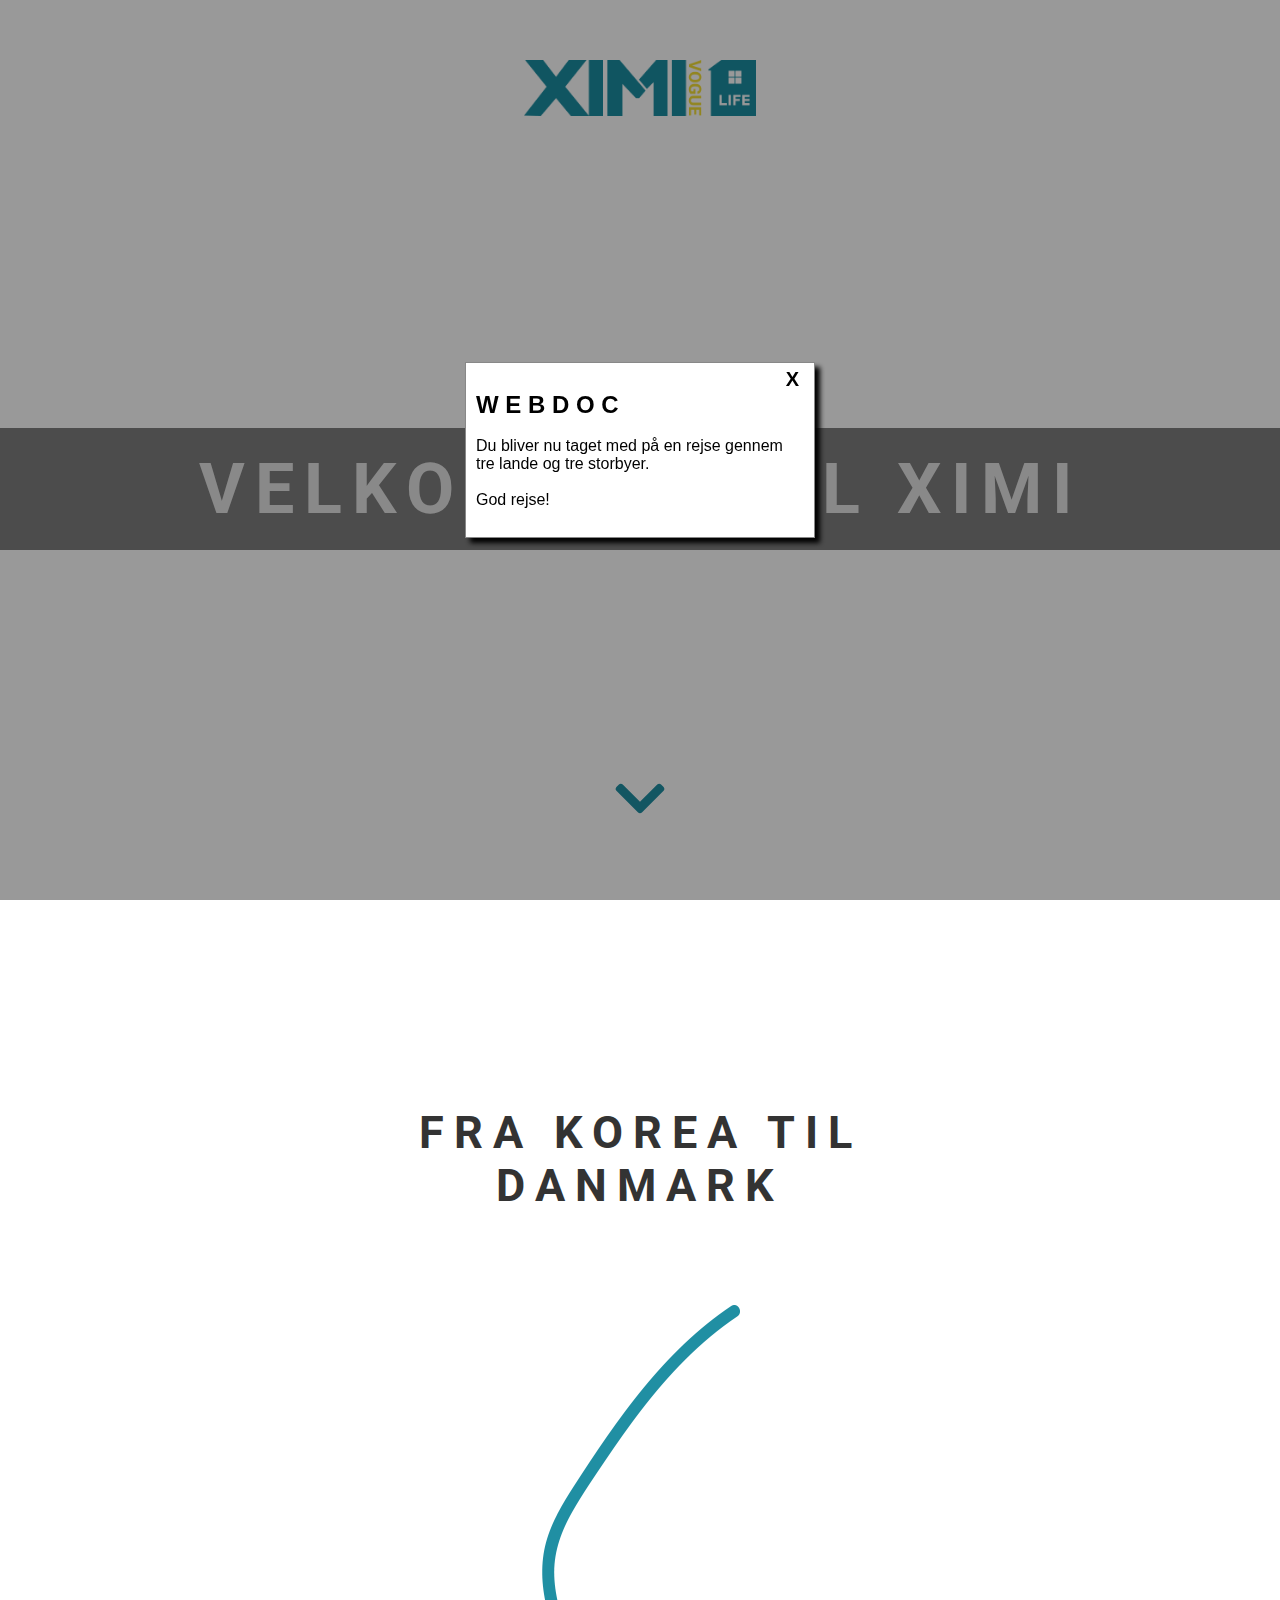
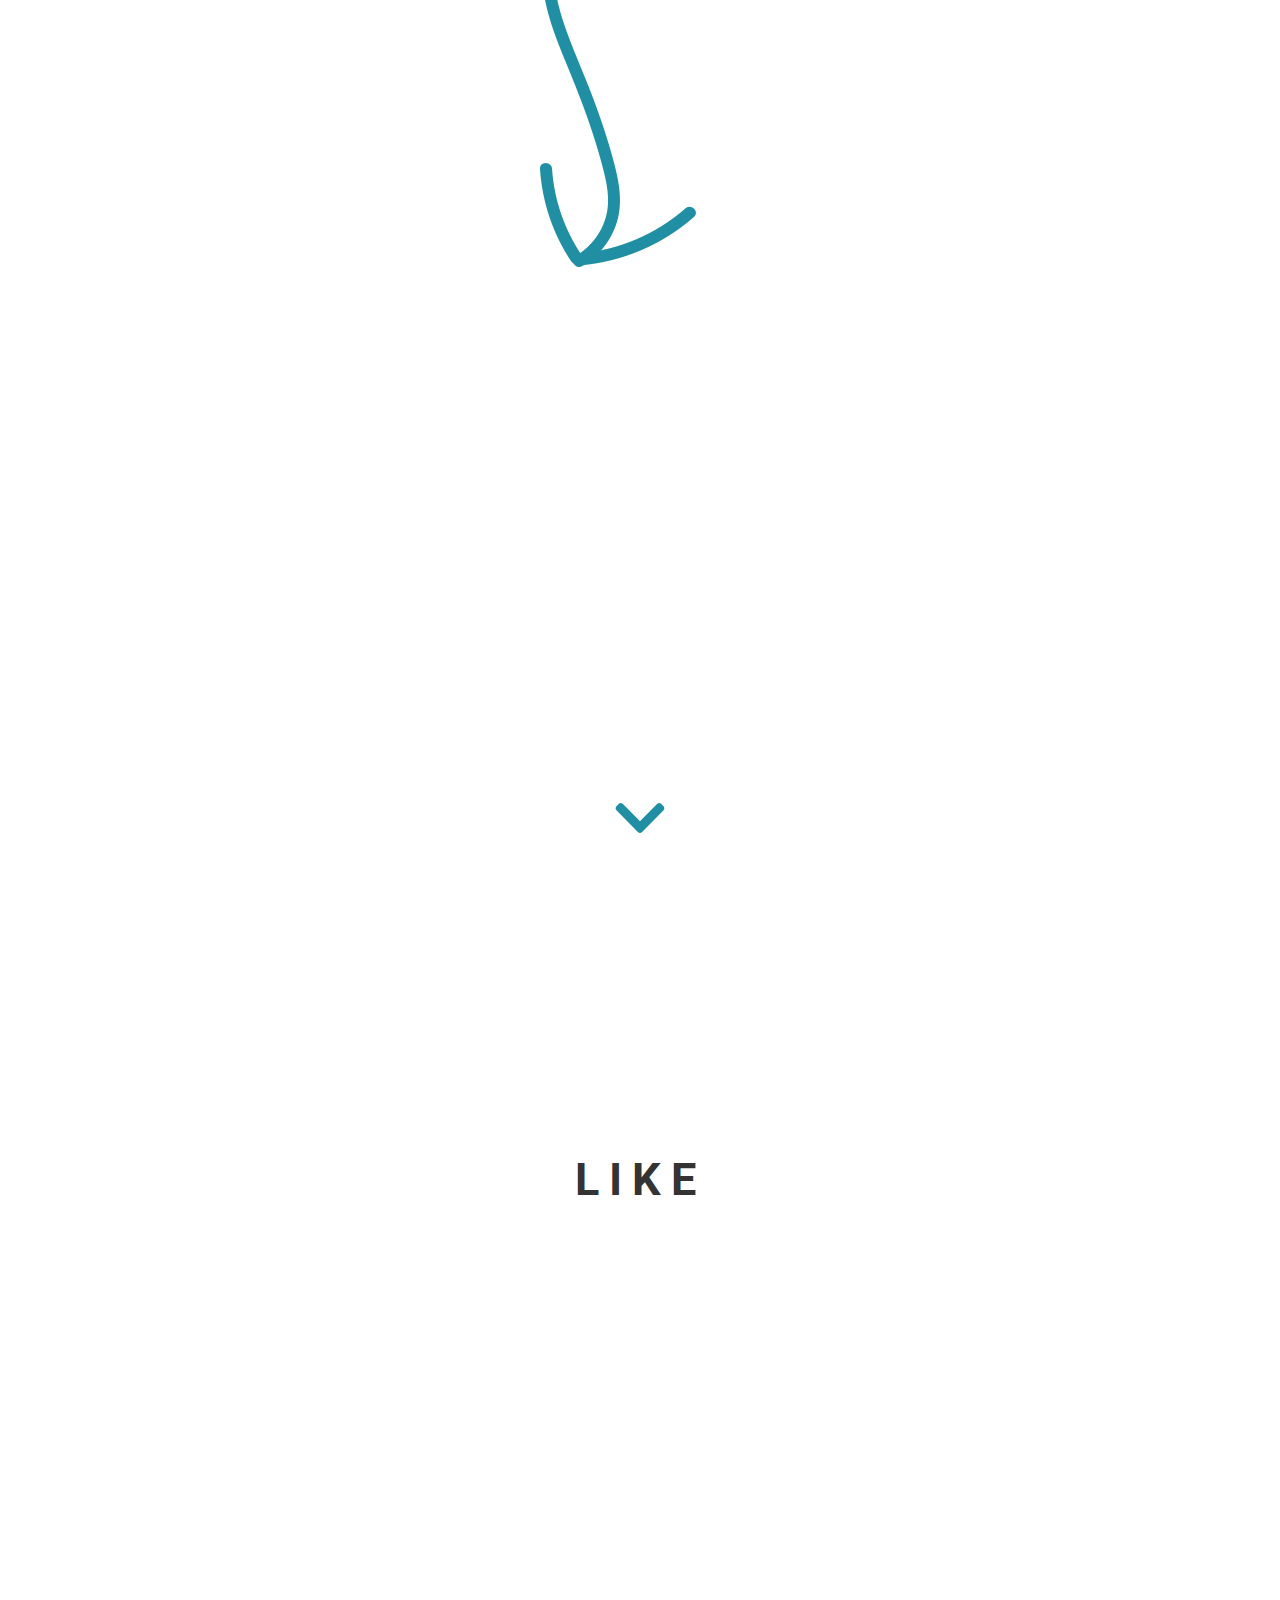
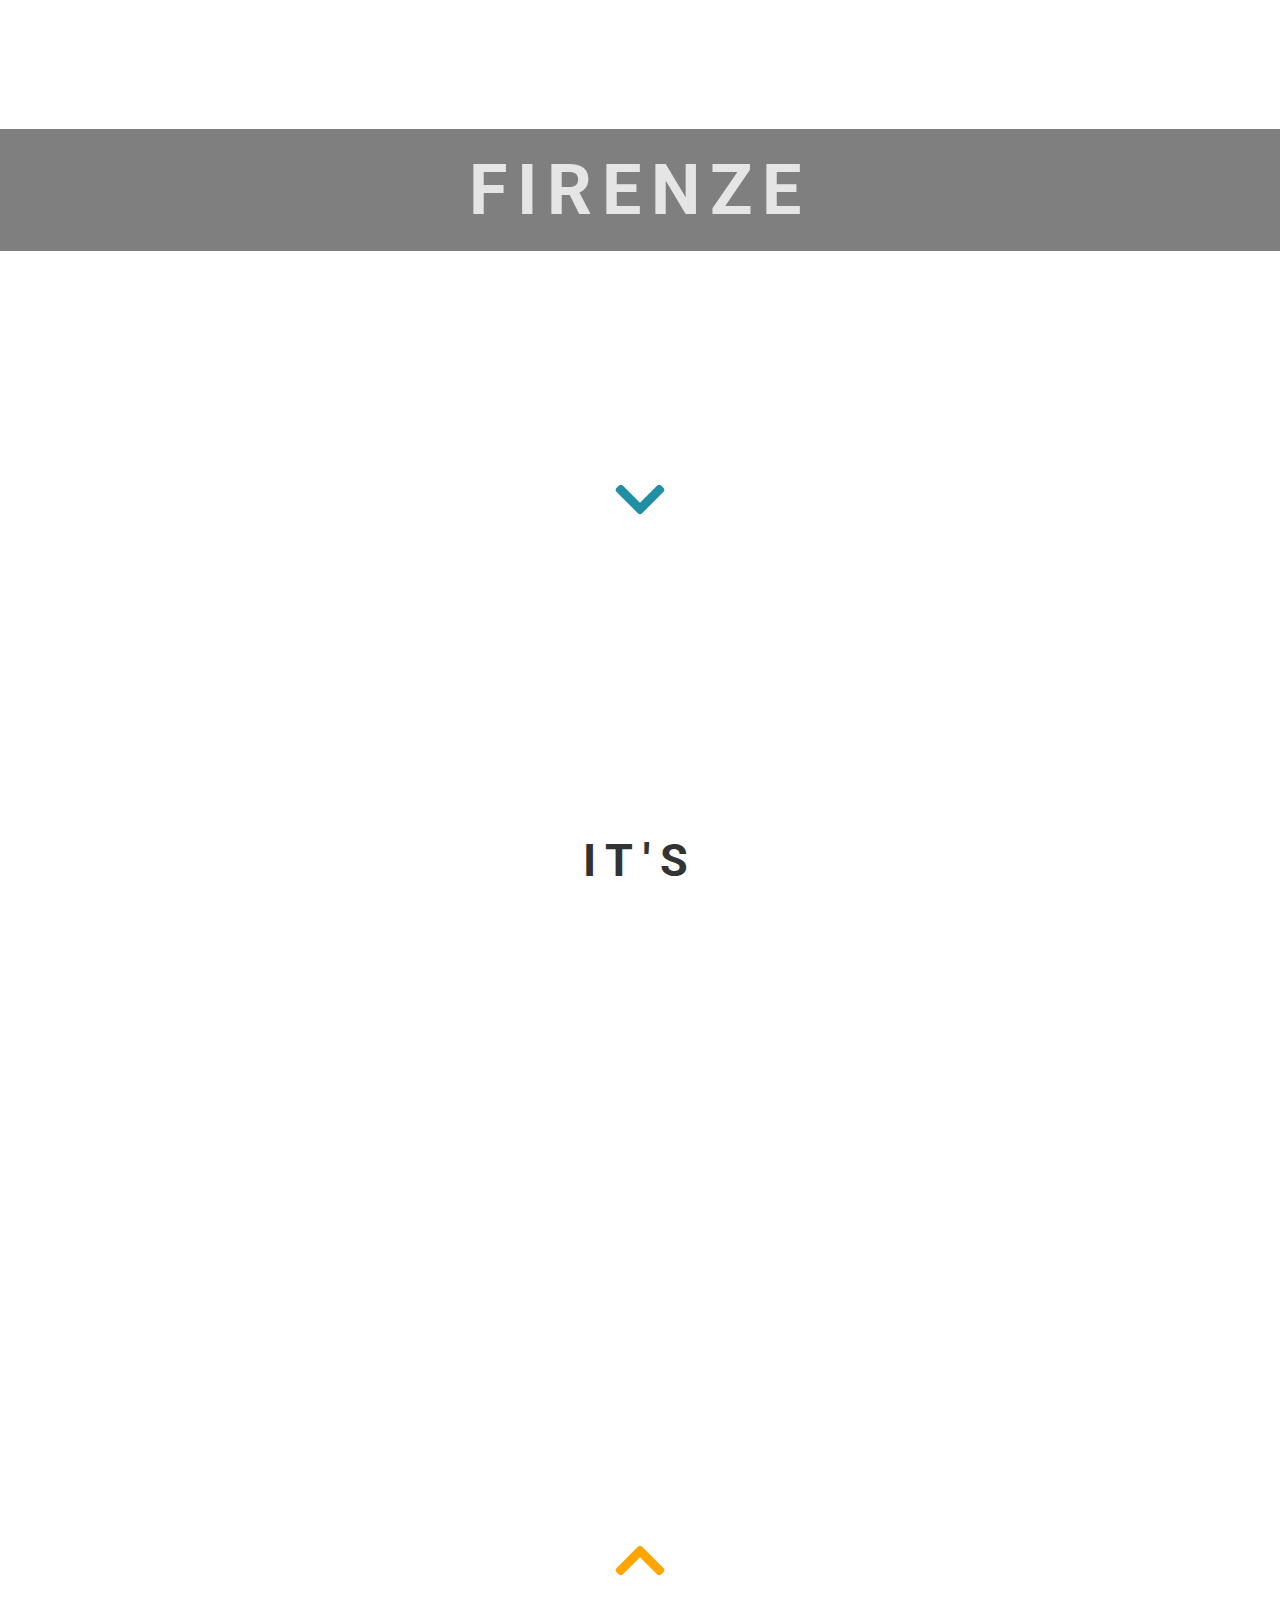
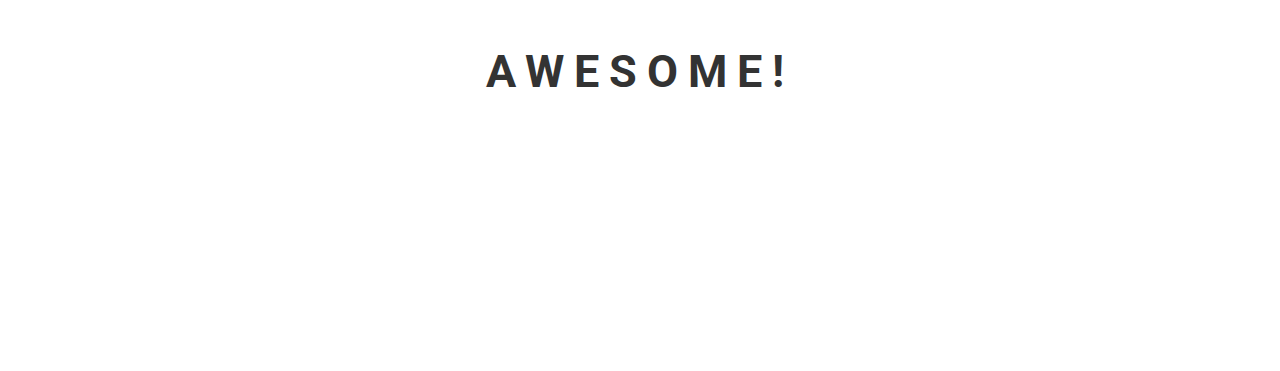
==== index.html @ a66481c5 "version 2" ====
<!DOCTYPE html>
<html lang="da">

<head>
    <meta charset="UTF-8">
    <title>Parallax Travel</title>
    <link href="https://fonts.googleapis.com/css?family=Roboto:300,400" rel="stylesheet">
    <link rel="stylesheet" href="css/style.css">
    <link rel="stylesheet" href="css/dialogbokse.css">
</head>

<body>

    <nav class="navpanel">


    </nav>

    <div class="container" id="top">
        <div class="title">
            <img id="logo" src="/ximilogo.png" alt="">
        </div>


        <div class="pa parallax" id="paris">
            <div class="bg">
                <h2>Velkommen til XIMI</h2>
            </div>
            <nav class="pilpanel slide-bottom">
                <a href="#istanbul"><img src="img/chevron-down-solid.svg" class="navpil" alt="paris"></a>
            </nav>
        </div>



        <div class="between">
            <div class="title middle">
                <h1 id="tekst1">Fra Korea til Danmark</h1>
            </div>
        </div>

        <div>
            <img class="pil1" src="img/pil1.png" alt="">

        </div>

        <div class="ist parallax" id="istanbul">

            <nav class="pilpanel slide-bottom">
                <a href="#firenze"><img src="img/chevron-down-solid.svg" class="navpil" alt="istanbul"></a>
            </nav>
        </div>

        <div class="between">
            <div class="title middle">
                <h1 id="tekst2">Like</h1>
            </div>
        </div>

        <div class="fir parallax" id="firenze">
            <div class="bg">
                <h2>Firenze</h2>
            </div>
            <nav class="pilpanel slide-bottom">
                <a href="#video"><img src="img/chevron-down-solid.svg" class="navpil" alt="firence"></a>
            </nav>
        </div>

        <div class="between">
            <div class="title middle">
                <h1 id="tekst3">it's</h1>
            </div>
        </div>

        <video src="film.mp4" id="video" class="video"></video>
        <nav class="pilpanel slide-bottom">
            <a href="#top"><img src="img/chevron-up-solid.svg" class="navpil" alt="video"></a>
        </nav>

        <div class="between">
            <div class="title middle">
                <h1 id="tekst4">awesome!</h1>
            </div>
        </div>
    </div>
    <script src="js/dialogbokse.js"></script>
    <script src="js/mitjs.js"></script>
</body></html>
---- css/style.css ----
* {
    margin: 0;
    padding: 0;
    box-sizing: border-box;
}

html {
    font-size: 10px;
    font-weight: 100;
    font-family: 'Roboto', sans-serif;
    scroll-behavior: smooth;
    overflow-x: hidden;
}

.container {
    width: 100%;
    margin: 0 auto;
    color: #333;
    text-align: center;
    letter-spacing: 1em;
    text-transform: uppercase;
}

.container .title {
    padding: 6em;

}

#logo{
    width: 20%;
}

.container h1 {
    font-size: 4.5em;
}

.container h2 {
    font-size: 7em;
    color: #fff;
    z-index: 10;
    opacity: 0.8;
}

.container h3 {
    font-size: 1.4em;
    line-height: 0;
    padding: 1em 0;
}


.between {
    height: 60em;
    position: relative;

}

.bg {
    width: 100%;
    background-color: rgba(0, 0, 0, .5);
    padding: 2em 0;

}

.middle {
    position: absolute;
    top: 50%;
    left: 50%;
    transform: translate(-50%, -50%);

}

.container .pa {
    background-image: url("../img/kurv.jpg");
}

.pil1{
    margin-bottom: 50px;
    margin-top: -12%;
}

.container .ist {
    background-image: url("../img/kort.png");
}

.container .fir {
    background-image: url("../img/firenze.jpg");
}

.container .parallax {
    width: 100%;
    padding: 25em 0;
    position: relative;
    background-repeat: no-repeat;
    background-size: cover;
    background-position: top center;
    background-attachment: fixed;
    overflow: hidden;
}

.video {
    width: 100%;
}




.navelem {
    display: flex;
    height: 100%;
    flex-direction: column;
    justify-content: center;
    width: 5em;
    margin-left: 5px;
}

.navlink {
    text-decoration: none;
    color: lightgrey;
}

.navheadline {
    margin-top: 1em;
}

.navpil {
    width: 5em;
}

.pilpanel {
    position: relative;
    top: 220px;
    z-index: 1;
}

.slide-bottom {
    -webkit-animation: slide-bottom 0.5s cubic-bezier(0.250, 0.460, 0.450, 0.940) infinite both;
    animation: slide-bottom 0.5s cubic-bezier(0.250, 0.460, 0.450, 0.940) infinite both;
}

.roll-in-right {
    -webkit-animation: roll-in-right 0.6s ease-out both;
    animation: roll-in-right 0.6s ease-out both;
}

/* ----------------------------------------------
 * Generated by Animista on 2020-2-6 22:7:3
 * Licensed under FreeBSD License.
 * See http://animista.net/license for more info.
 * w: http://animista.net, t: @cssanimista
 * ---------------------------------------------- */

/**
 * ----------------------------------------
 * animation roll-in-right
 * ----------------------------------------
 */
@-webkit-keyframes roll-in-right {
    0% {
        -webkit-transform: translateX(800px) rotate(540deg);
        transform: translateX(800px) rotate(540deg);
        opacity: 0;
    }

    100% {
        -webkit-transform: translateX(0) rotate(0deg);
        transform: translateX(0) rotate(0deg);
        opacity: 1;
    }
}

@keyframes roll-in-right {
    0% {
        -webkit-transform: translateX(800px) rotate(540deg);
        transform: translateX(800px) rotate(540deg);
        opacity: 0;
    }

    100% {
        -webkit-transform: translateX(0) rotate(0deg);
        transform: translateX(0) rotate(0deg);
        opacity: 1;
    }
}


/* ----------------------------------------------
 * Generated by Animista on 2020-2-6 19:9:25
 * Licensed under FreeBSD License.
 * See http://animista.net/license for more info.
 * w: http://animista.net, t: @cssanimista
 * ---------------------------------------------- */

/**
 * ----------------------------------------
 * animation slide-bottom
 * ----------------------------------------
 */
@-webkit-keyframes slide-bottom {
    0% {
        -webkit-transform: translateY(0);
        transform: translateY(0);
    }

    100% {
        -webkit-transform: translateY(25px);
        transform: translateY(25px);
    }
}

@keyframes slide-bottom {
    0% {
        -webkit-transform: translateY(0);
        transform: translateY(0);
    }

    100% {
        -webkit-transform: translateY(25px);
        transform: translateY(25px);
    }
}
---- css/dialogbokse.css ----
.modal_dialog {
    position: fixed;
    left: 0;
    top: 0;
    width: 100%;
    height: 100%;
    overflow: auto;
    background-color: rgba(0, 0, 0, 0.4);
    z-index: 100;
}

.modal_indhold {
    position: absolute;
    border: 1px solid #888;
    padding: 10px;
    font-family: Arial, sans-serif;
}

.close {
    position: absolute;
    right: 15px;
    top: 5px;
    color: #000;
    font-size: 20px;
    font-weight: bold;
    cursor: pointer;
}

.close:hover {
    color: red;
}

.knappanel {
    position: absolute;
    bottom: 5px;
    right: 5px;
}

.knapper {
    width: 55px;
    height: 25px;
    margin-left: 5px;
}
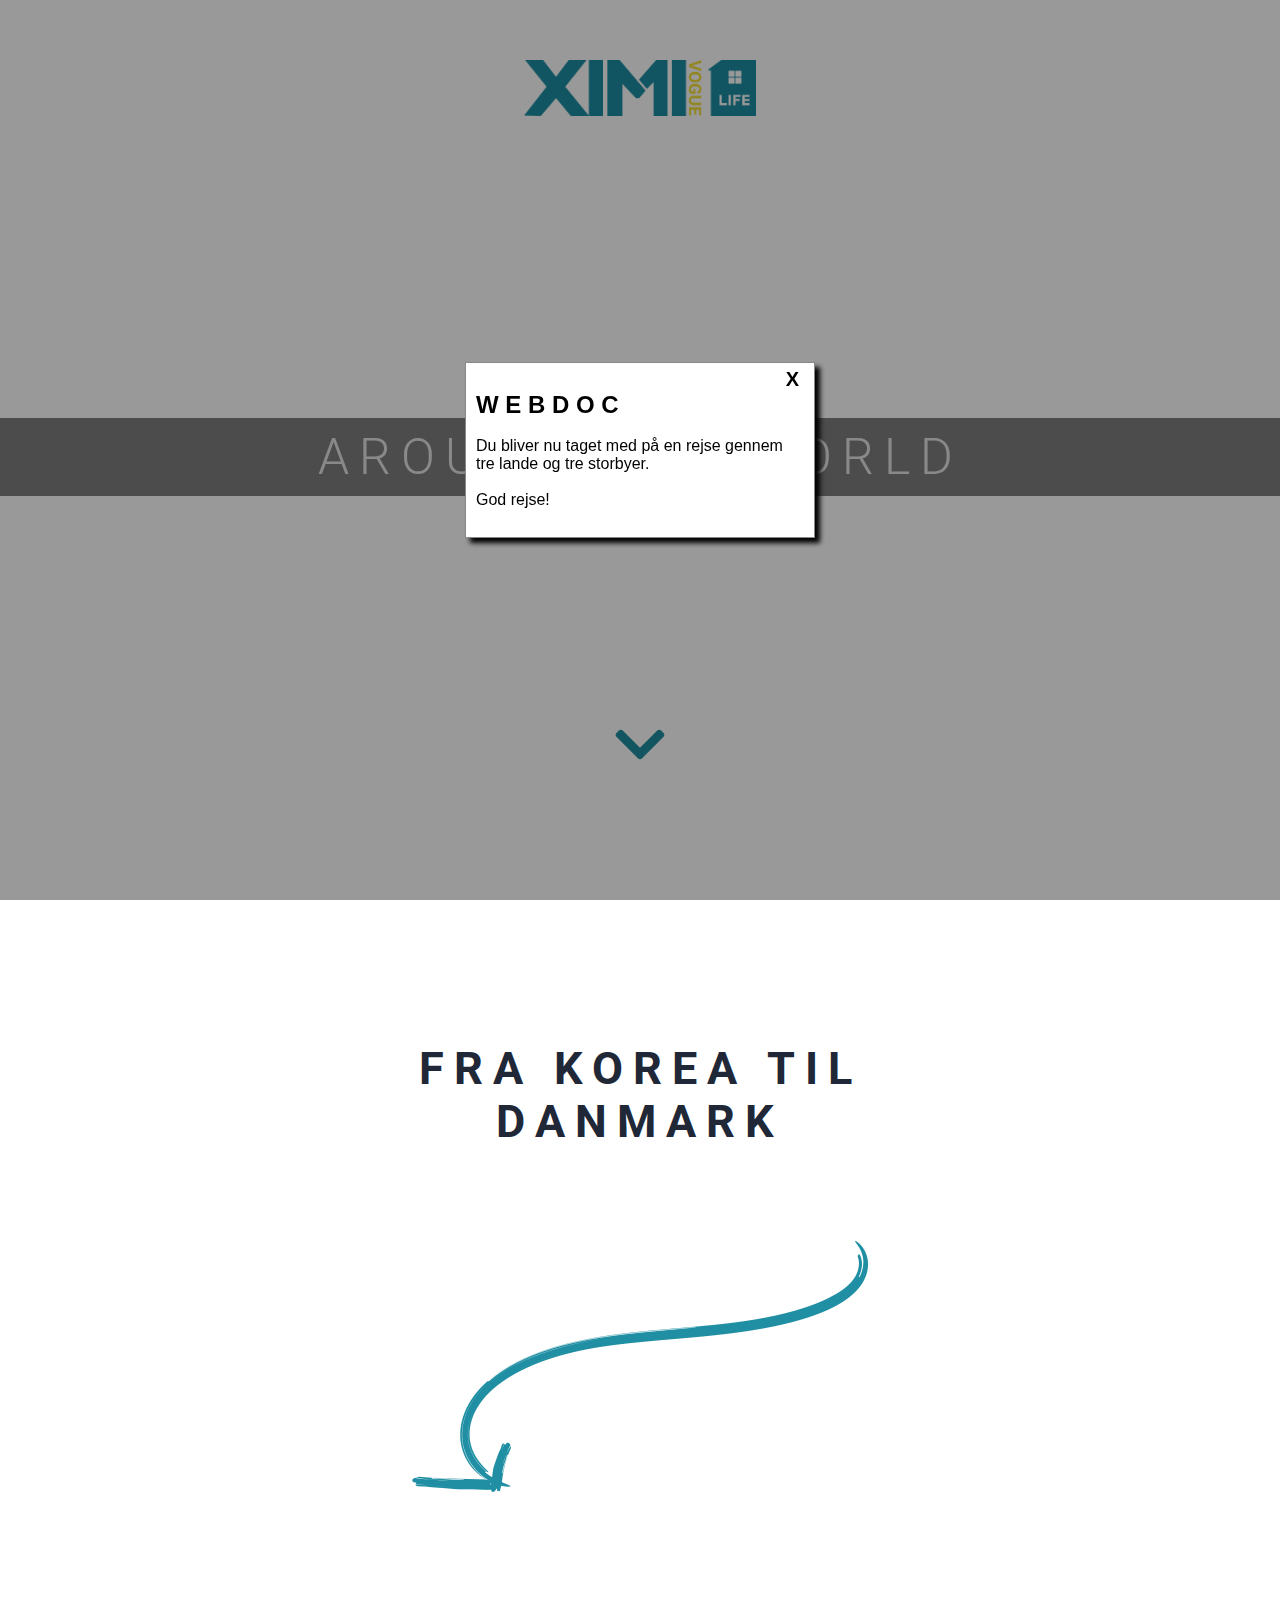
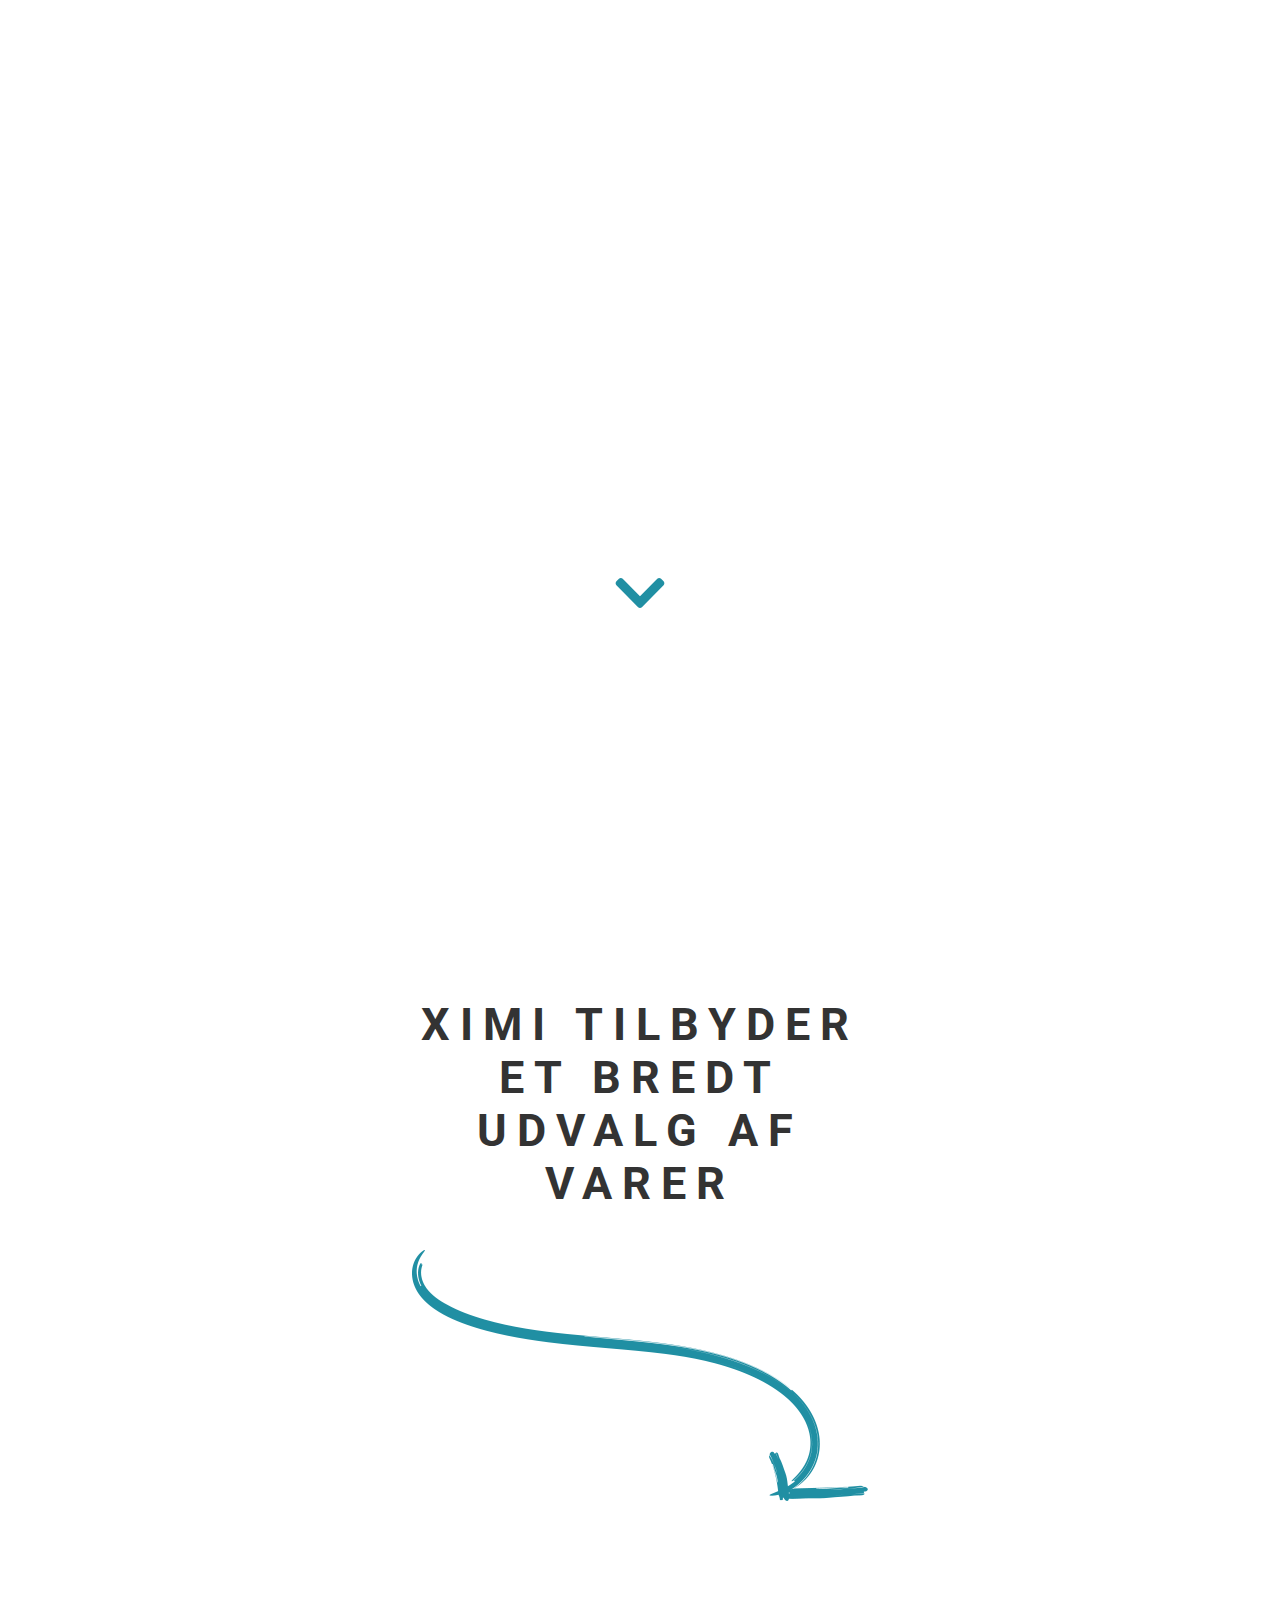
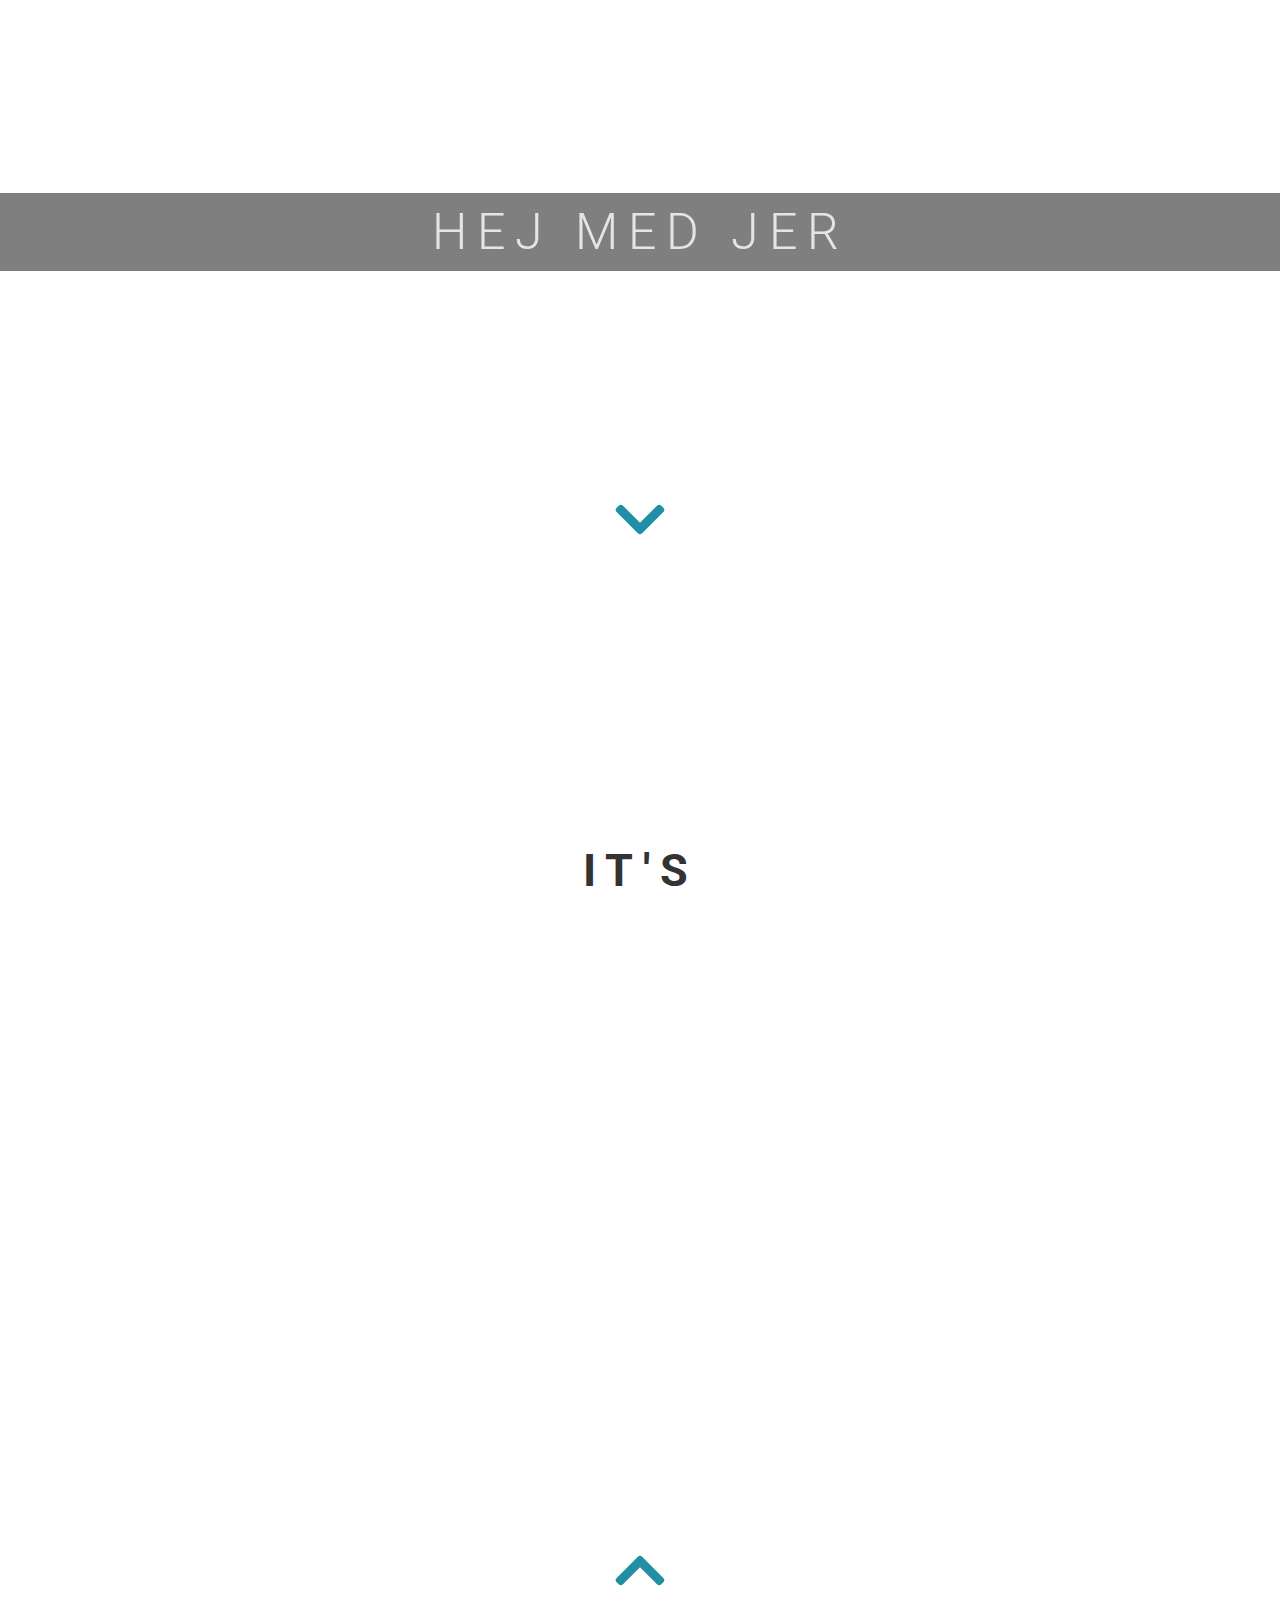
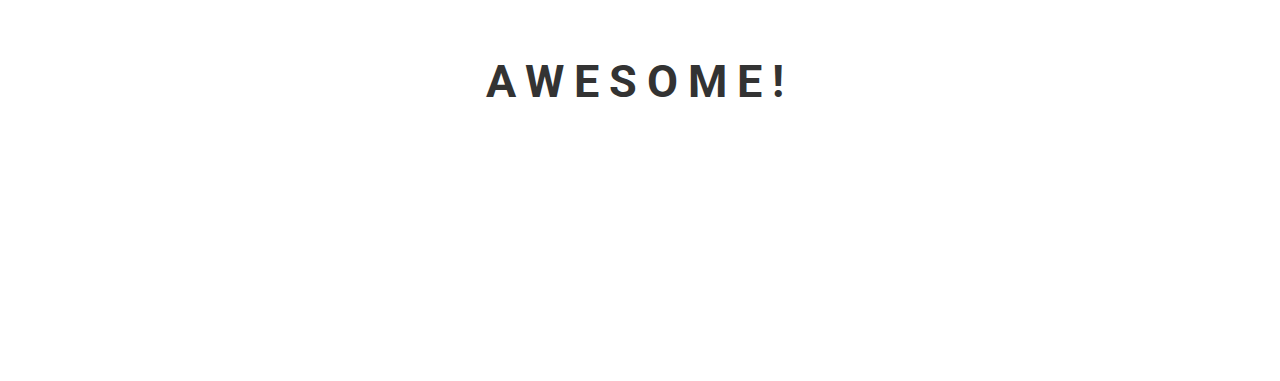
==== commit 5b507d77: "21-02-version1" ====
--- a/index.html
+++ b/index.html
@@ -18,13 +18,15 @@
 
     <div class="container" id="top">
         <div class="title">
-            <img id="logo" src="/ximilogo.png" alt="">
+            <img id="logo" src="/img/ximilogo.png" alt="">
         </div>
+
+
 
 
         <div class="pa parallax" id="paris">
             <div class="bg">
-                <h2>Velkommen til XIMI</h2>
+                <h2>Around the world</h2>
             </div>
             <nav class="pilpanel slide-bottom">
                 <a href="#istanbul"><img src="img/chevron-down-solid.svg" class="navpil" alt="paris"></a>
@@ -44,7 +46,7 @@
 
         </div>
 
-        <div class="ist parallax" id="istanbul">
+        <div class="ist parallax2" id="istanbul">
 
             <nav class="pilpanel slide-bottom">
                 <a href="#firenze"><img src="img/chevron-down-solid.svg" class="navpil" alt="istanbul"></a>
@@ -53,13 +55,18 @@
 
         <div class="between">
             <div class="title middle">
-                <h1 id="tekst2">Like</h1>
+                <h1 id="tekst2">XIMI tilbyder et bredt udvalg af varer</h1>
             </div>
+        </div>
+
+        <div>
+            <img class="pil1" src="img/pil2.png" alt="">
+
         </div>
 
         <div class="fir parallax" id="firenze">
             <div class="bg">
-                <h2>Firenze</h2>
+                <h2>HEJ MED JER</h2>
             </div>
             <nav class="pilpanel slide-bottom">
                 <a href="#video"><img src="img/chevron-down-solid.svg" class="navpil" alt="firence"></a>
--- a/css/style.css
+++ b/css/style.css
@@ -35,10 +35,11 @@
 }
 
 .container h2 {
-    font-size: 7em;
+    font-size: 5em;
     color: #fff;
     z-index: 10;
     opacity: 0.8;
+    font-weight: 300;
 }
 
 .container h3 {
@@ -57,7 +58,7 @@
 .bg {
     width: 100%;
     background-color: rgba(0, 0, 0, .5);
-    padding: 2em 0;
+    padding: 1em 0;
 
 }
 
@@ -69,6 +70,7 @@
 
 }
 
+
 .container .pa {
     background-image: url("../img/kurv.jpg");
 }
@@ -78,8 +80,13 @@
     margin-top: -12%;
 }
 
+#tekst1{
+    color: #202737;
+}
+
 .container .ist {
-    background-image: url("../img/kort.png");
+    background-image: url("../img/kort2.png");
+    padding: left: 5%;
 }
 
 .container .fir {
@@ -88,7 +95,7 @@
 
 .container .parallax {
     width: 100%;
-    padding: 25em 0;
+    padding: 24em 0;
     position: relative;
     background-repeat: no-repeat;
     background-size: cover;
@@ -96,6 +103,19 @@
     background-attachment: fixed;
     overflow: hidden;
 }
+
+
+.container .parallax2 {
+    width: 100%;
+    padding: 40em 0;
+    position: relative;
+    background-repeat: no-repeat;
+    background-size: cover;
+    background-position: top center;
+    background-attachment: fixed;
+    overflow: hidden;
+}
+
 
 .video {
     width: 100%;
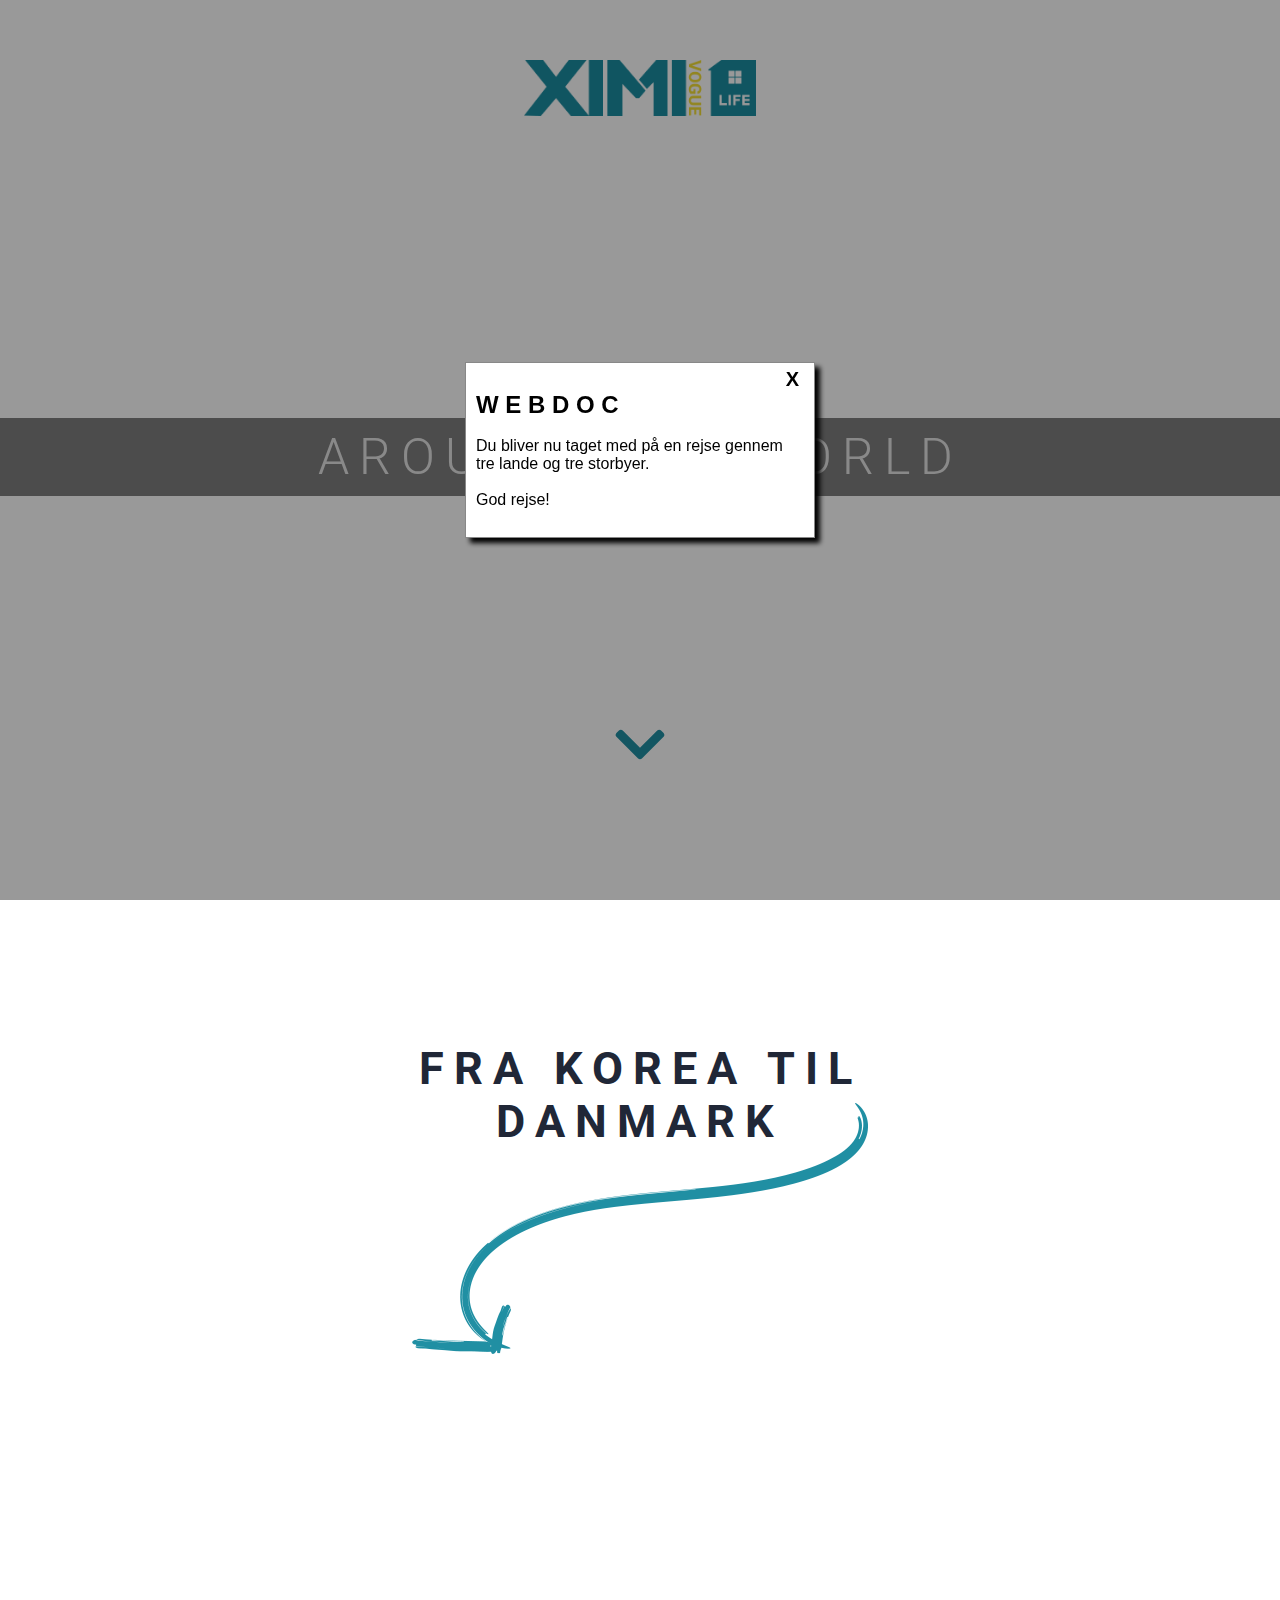
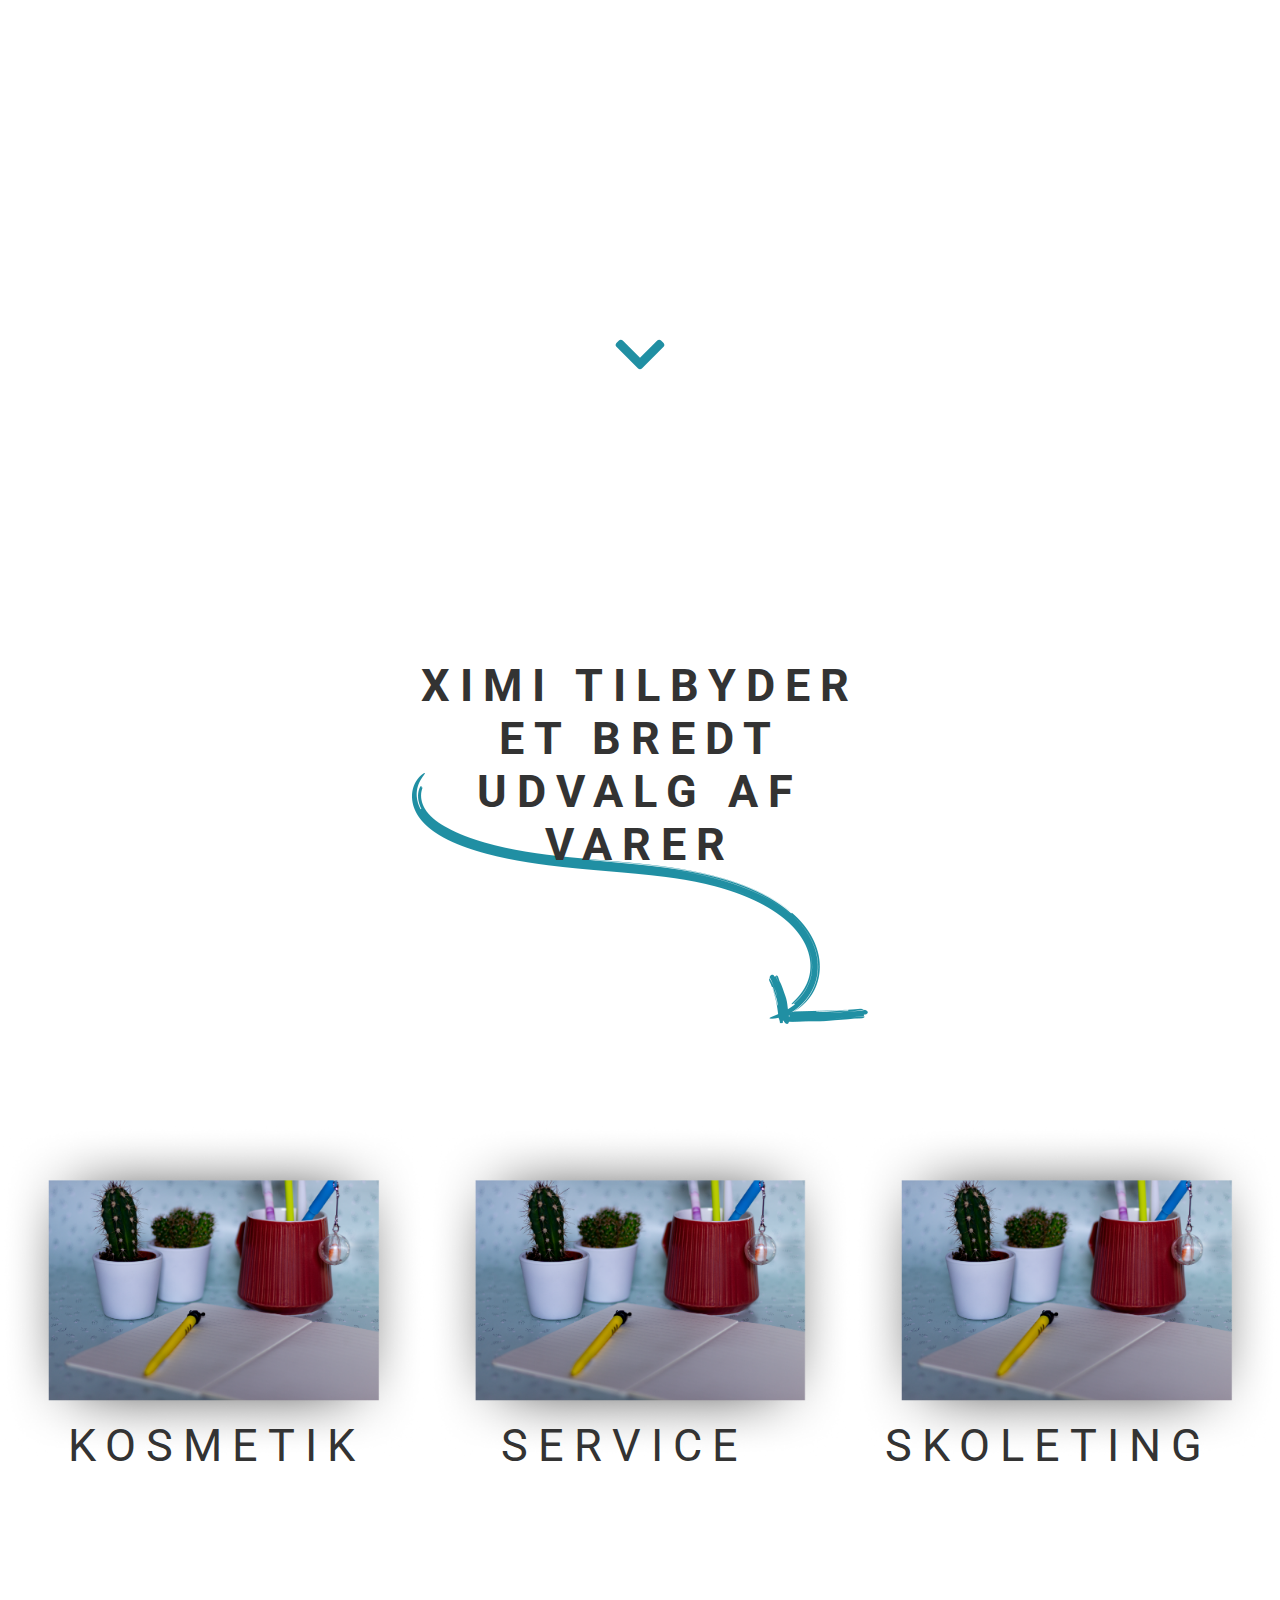
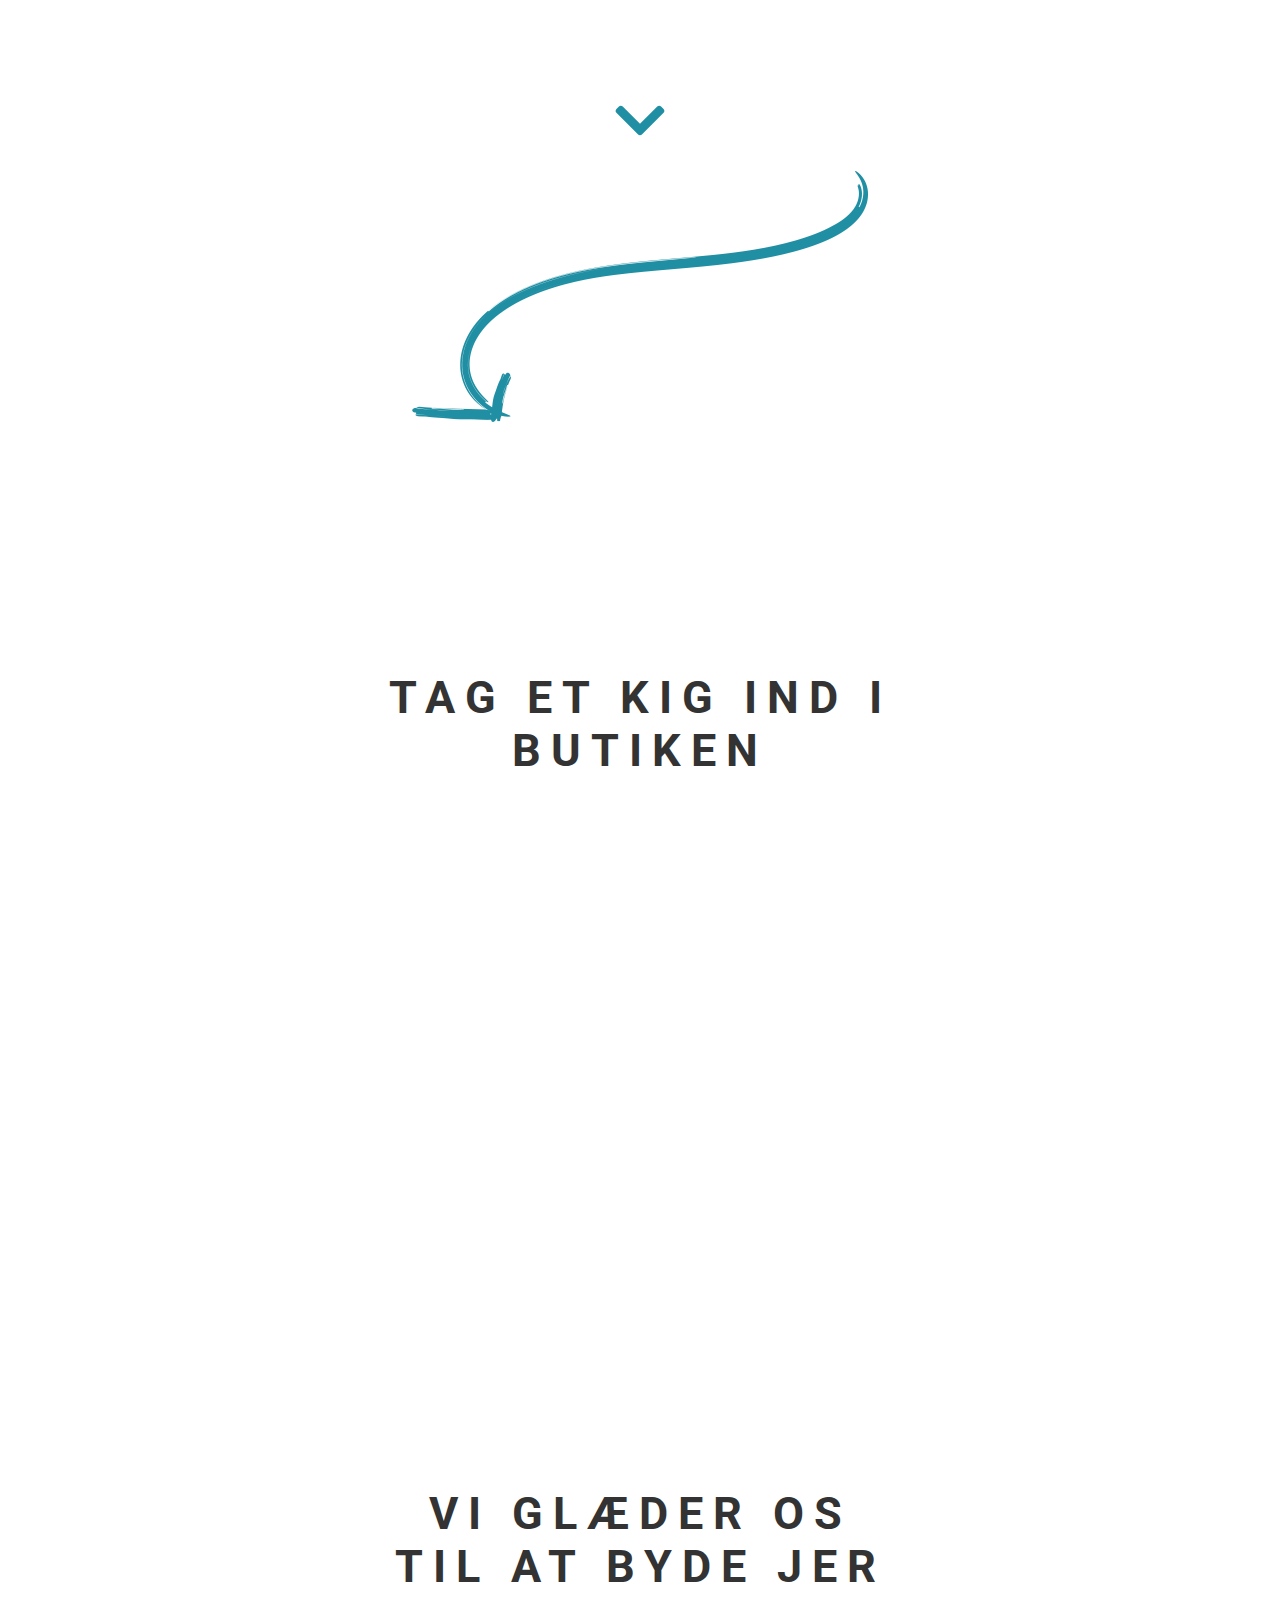
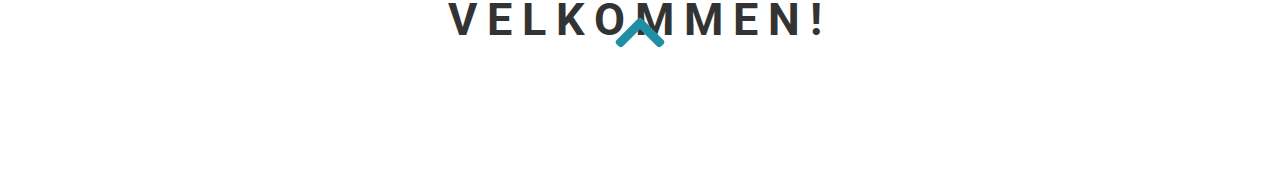
==== commit 9b3466d4: "21-02-version2" ====
--- a/index.html
+++ b/index.html
@@ -65,28 +65,44 @@
         </div>
 
         <div class="fir parallax" id="firenze">
-            <div class="bg">
-                <h2>HEJ MED JER</h2>
+
+            <div class="flexcontainer">
+                <div class="zoom"><img class="billeder" src="img/billede10.png" alt=""></div>
+              <div class="zoom"><img class="billeder" src="img/billede10.png" alt=""></div>
+              <div class="zoom"><img class="billeder" src="img/billede10.png" alt=""></div>
+            </div>
+
+            <div class="flexcontainertekst">
+                <h1 class="overskrift">Kosmetik</h1>
+                <h1 class="overskrift">service</h1>
+                <h1 class="overskrift">skoleting</h1>
+
+
             </div>
             <nav class="pilpanel slide-bottom">
                 <a href="#video"><img src="img/chevron-down-solid.svg" class="navpil" alt="firence"></a>
             </nav>
         </div>
 
+        <div>
+            <img class="pil3" src="img/pil1.png" alt="">
+
+        </div>
+
         <div class="between">
             <div class="title middle">
-                <h1 id="tekst3">it's</h1>
+                <h1 id="tekst3">Tag et kig ind i butiken</h1>
             </div>
         </div>
 
         <video src="film.mp4" id="video" class="video"></video>
         <nav class="pilpanel slide-bottom">
-            <a href="#top"><img src="img/chevron-up-solid.svg" class="navpil" alt="video"></a>
+            <a href="#top"><img src="img/chevron-up-solid.svg" class="navpil2" alt="video"></a>
         </nav>
 
         <div class="between">
             <div class="title middle">
-                <h1 id="tekst4">awesome!</h1>
+                <h1 id="tekst4">Vi glæder os til at byde jer velkommen!</h1>
             </div>
         </div>
     </div>
--- a/css/style.css
+++ b/css/style.css
@@ -77,11 +77,38 @@
 
 .pil1{
     margin-bottom: 50px;
-    margin-top: -12%;
+    margin-top: -100%;
+}
+
+.pil3{
+    margin-top:
 }
 
 #tekst1{
     color: #202737;
+}
+
+.flexcontainer{
+    display: flex;
+    justify-content: center;
+    margin-top: -15%;
+}
+
+.flexcontainertekst{
+    display: flex;
+    justify-content: center;
+
+}
+
+.overskrift{margin: auto;
+font-weight: 400;}
+
+.billeder{
+    width: 100%;
+    margin-bottom: -10%;
+
+
+
 }
 
 .container .ist {
@@ -90,7 +117,7 @@
 }
 
 .container .fir {
-    background-image: url("../img/firenze.jpg");
+    background-image: url("../img");
 }
 
 .container .parallax {
@@ -107,7 +134,8 @@
 
 .container .parallax2 {
     width: 100%;
-    padding: 40em 0;
+    padding: 30em 0;
+    padding: 30em 0;
     position: relative;
     background-repeat: no-repeat;
     background-size: cover;
@@ -122,7 +150,7 @@
 }
 
 
-
+#tekst4{margin-bottom: -50%;}
 
 .navelem {
     display: flex;
@@ -146,24 +174,35 @@
     width: 5em;
 }
 
+.navpil2 {
+    width: 5em;
+    margin-bottom: -20%;
+}
+
 .pilpanel {
     position: relative;
     top: 220px;
     z-index: 1;
 }
+
+.zoom {
+transition: transform .4s; /* Animation */
+}
+
+.zoom:hover {
+  transform: scale(1.1); /* (150% zoom - Note: if the zoom is too large, it will go outside of the viewport) */}
 
 .slide-bottom {
     -webkit-animation: slide-bottom 0.5s cubic-bezier(0.250, 0.460, 0.450, 0.940) infinite both;
     animation: slide-bottom 0.5s cubic-bezier(0.250, 0.460, 0.450, 0.940) infinite both;
 }
-
-.roll-in-right {
-    -webkit-animation: roll-in-right 0.6s ease-out both;
-    animation: roll-in-right 0.6s ease-out both;
+.slide-fwd-top {
+	-webkit-animation: slide-fwd-top 0.45s cubic-bezier(0.250, 0.460, 0.450, 0.940) both;
+	        animation: slide-fwd-top 0.45s cubic-bezier(0.250, 0.460, 0.450, 0.940) both;
 }
 
 /* ----------------------------------------------
- * Generated by Animista on 2020-2-6 22:7:3
+ * Generated by Animista on 2020-2-21 10:40:16
  * Licensed under FreeBSD License.
  * See http://animista.net/license for more info.
  * w: http://animista.net, t: @cssanimista
@@ -171,36 +210,30 @@
 
 /**
  * ----------------------------------------
- * animation roll-in-right
+ * animation slide-fwd-top
  * ----------------------------------------
  */
-@-webkit-keyframes roll-in-right {
-    0% {
-        -webkit-transform: translateX(800px) rotate(540deg);
-        transform: translateX(800px) rotate(540deg);
-        opacity: 0;
-    }
-
-    100% {
-        -webkit-transform: translateX(0) rotate(0deg);
-        transform: translateX(0) rotate(0deg);
-        opacity: 1;
-    }
-}
-
-@keyframes roll-in-right {
-    0% {
-        -webkit-transform: translateX(800px) rotate(540deg);
-        transform: translateX(800px) rotate(540deg);
-        opacity: 0;
-    }
-
-    100% {
-        -webkit-transform: translateX(0) rotate(0deg);
-        transform: translateX(0) rotate(0deg);
-        opacity: 1;
-    }
-}
+@-webkit-keyframes slide-fwd-top {
+  0% {
+    -webkit-transform: translateZ(0) translateY(0);
+            transform: translateZ(0) translateY(0);
+  }
+  100% {
+    -webkit-transform: translateZ(160px) translateY(-100px);
+            transform: translateZ(160px) translateY(-100px);
+  }
+}
+@keyframes slide-fwd-top {
+  0% {
+    -webkit-transform: translateZ(0) translateY(0);
+            transform: translateZ(0) translateY(0);
+  }
+  100% {
+    -webkit-transform: translateZ(160px) translateY(-100px);
+            transform: translateZ(160px) translateY(-100px);
+  }
+}
+
 
 
 /* ----------------------------------------------
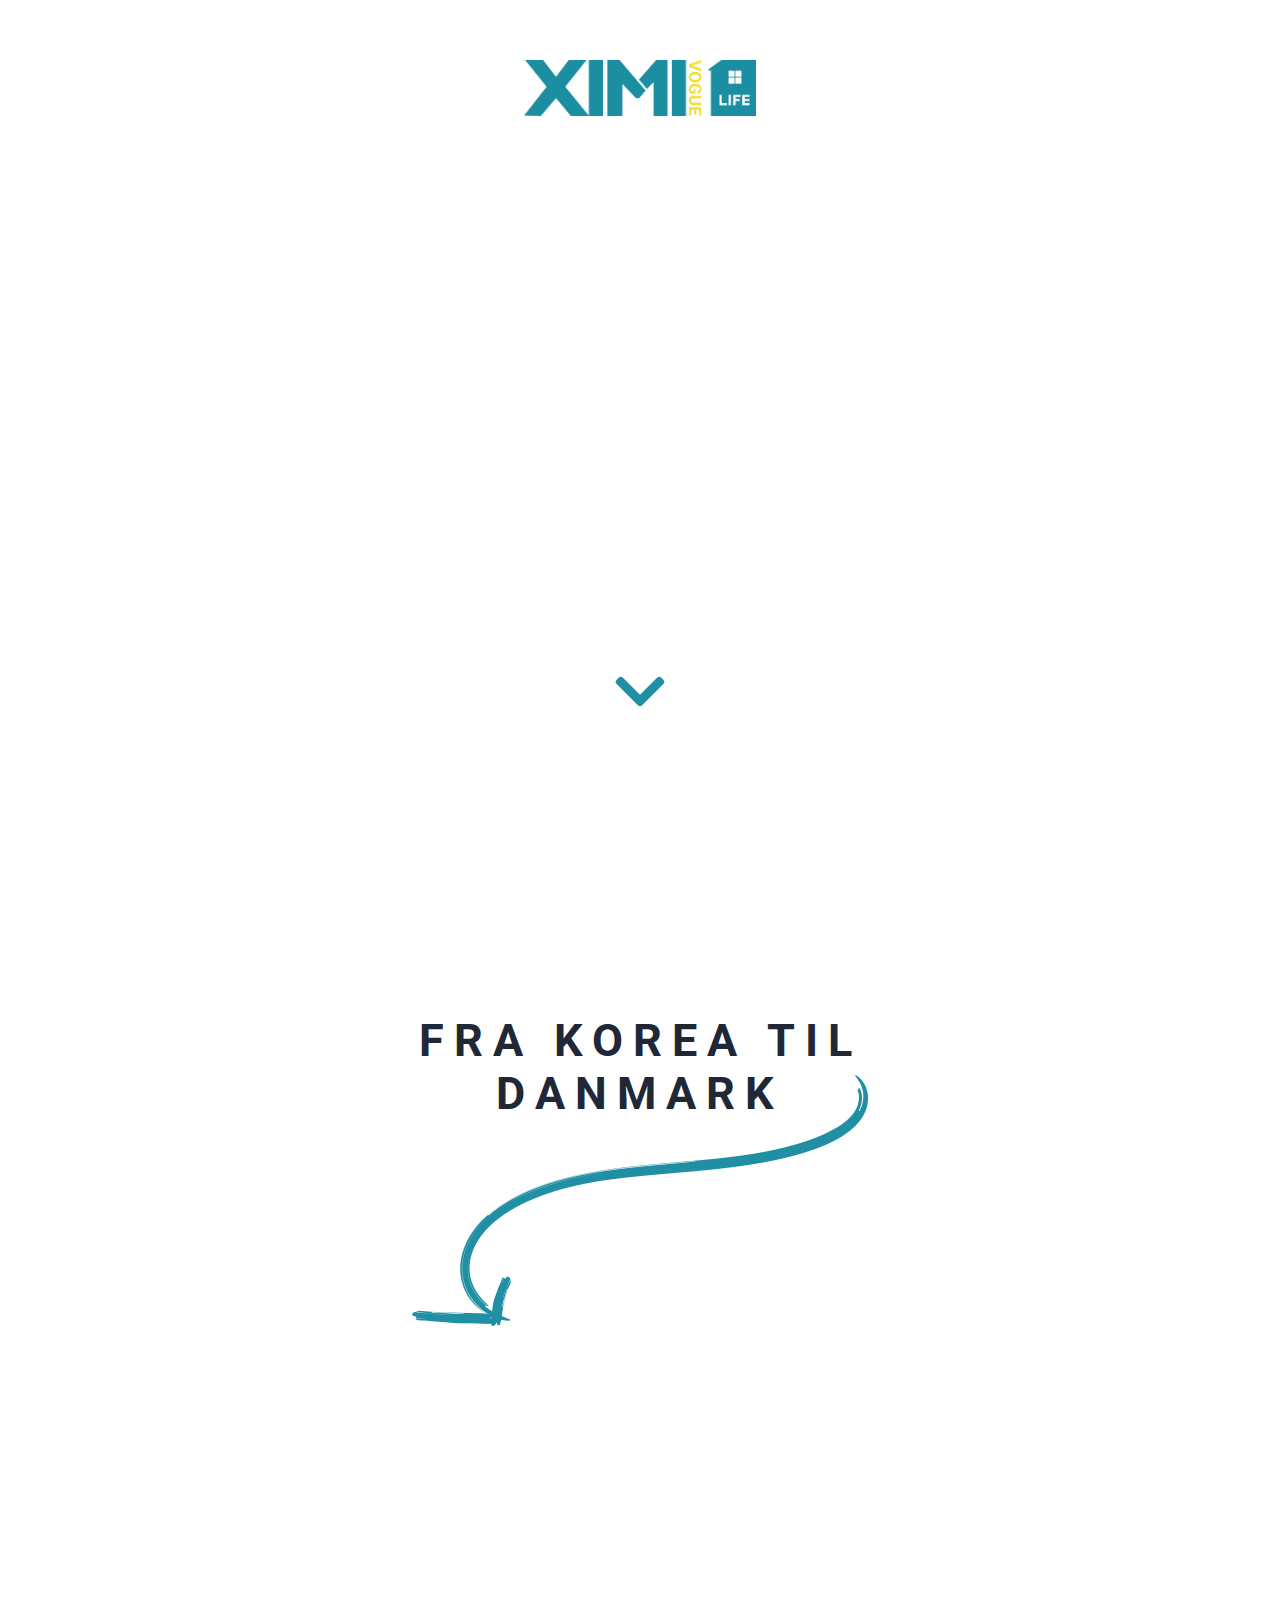
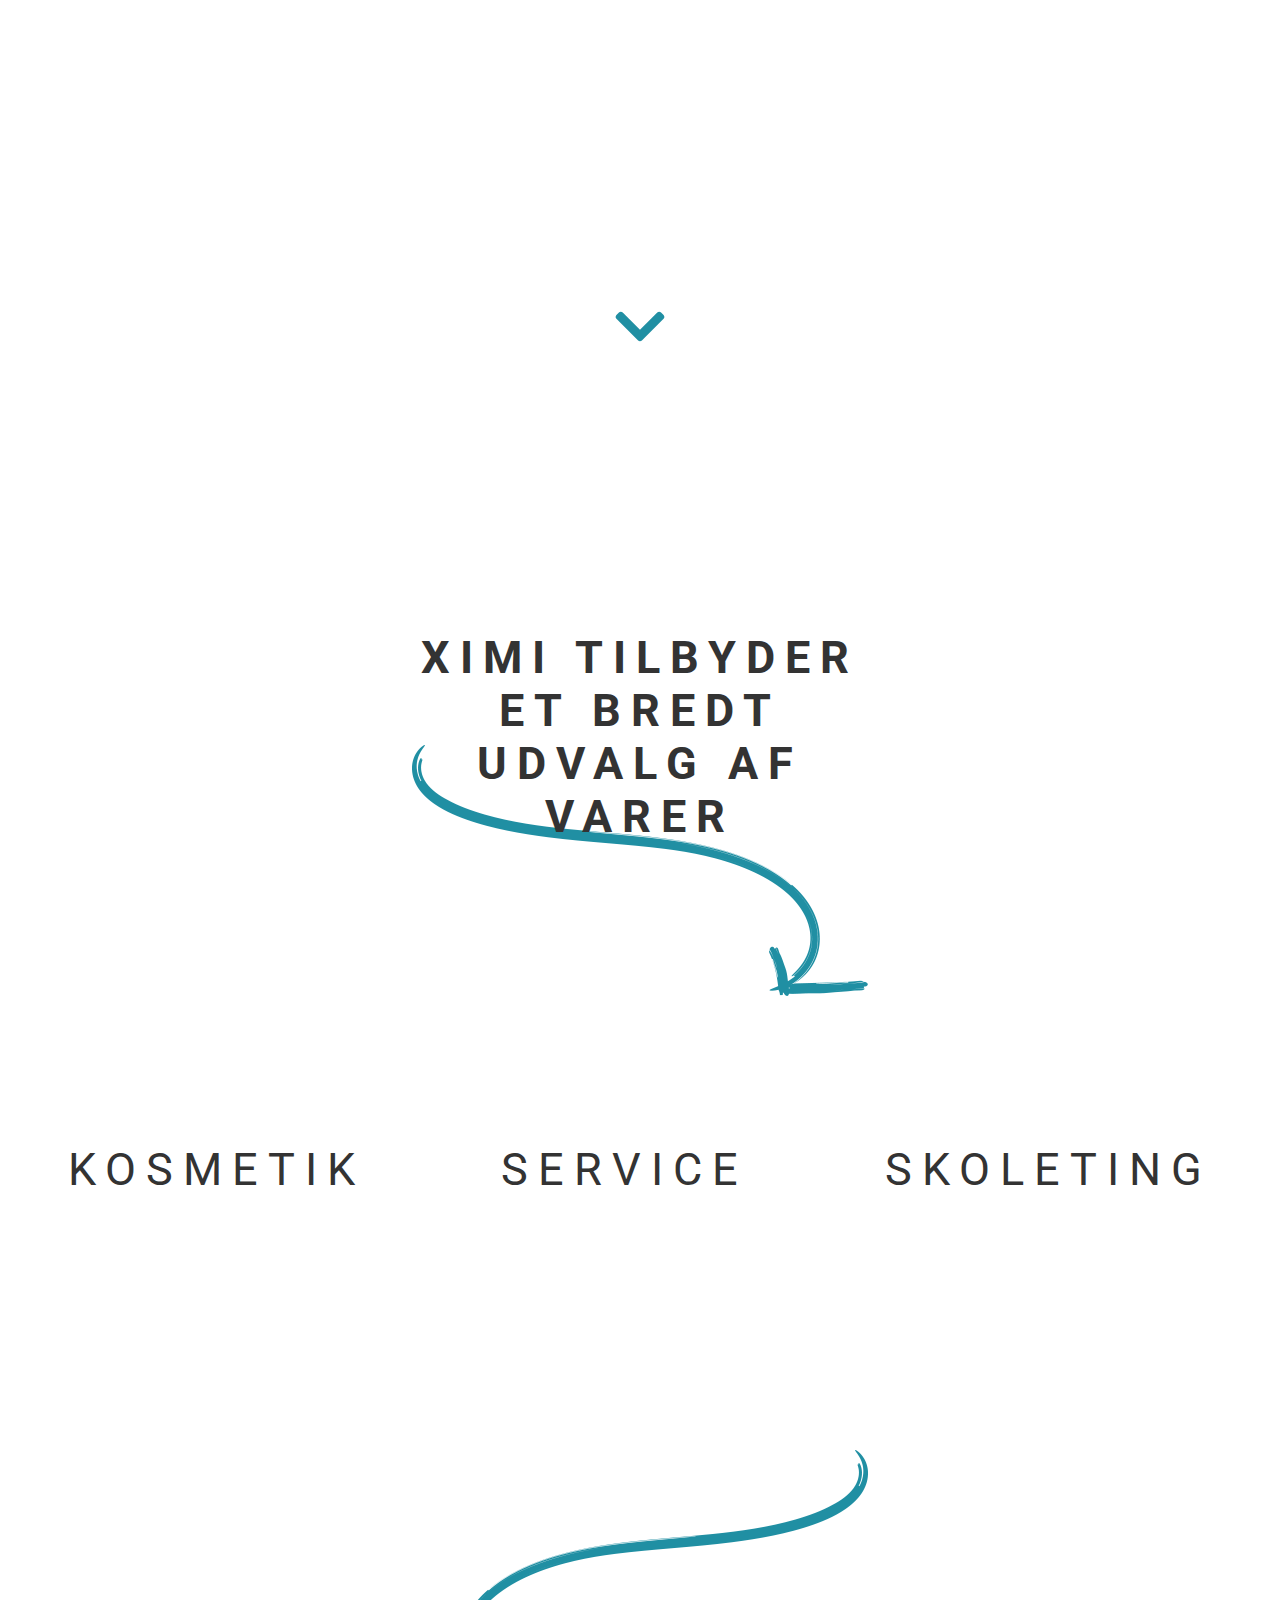
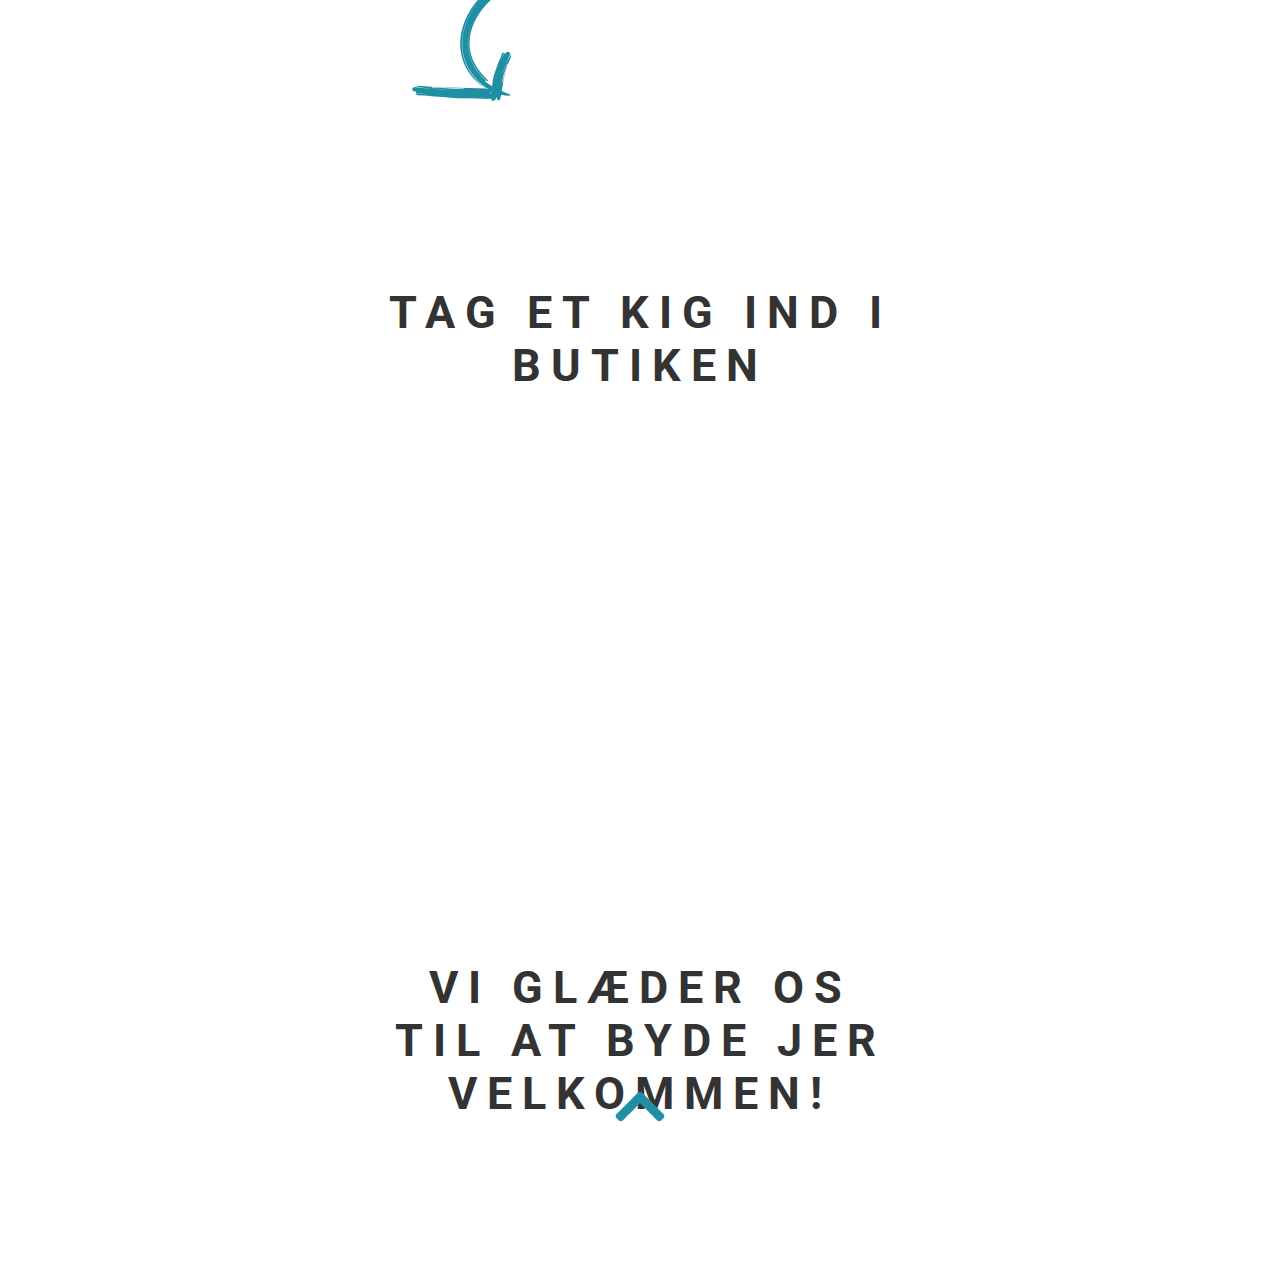
==== commit 49786fd8: "21-02-version3" ====
--- a/index.html
+++ b/index.html
@@ -25,9 +25,7 @@
 
 
         <div class="pa parallax" id="paris">
-            <div class="bg">
-                <h2>Around the world</h2>
-            </div>
+
             <nav class="pilpanel slide-bottom">
                 <a href="#istanbul"><img src="img/chevron-down-solid.svg" class="navpil" alt="paris"></a>
             </nav>
@@ -67,9 +65,14 @@
         <div class="fir parallax" id="firenze">
 
             <div class="flexcontainer">
-                <div class="zoom"><img class="billeder" src="img/billede10.png" alt=""></div>
-              <div class="zoom"><img class="billeder" src="img/billede10.png" alt=""></div>
-              <div class="zoom"><img class="billeder" src="img/billede10.png" alt=""></div>
+                <a href="/underside.html"><div class="zoom"><img class="billeder" src="img/billede1.jpg" alt="">
+                </div></a>
+
+
+              <a href="/underside.html"><div class="zoom"><img class="billeder" src="img/billede2.jpg" alt=""></div></a>
+
+
+            <a href="/underside.html"><div class="zoom"><img class="billeder" src="img/billede3.jpg" alt=""></div></a>
             </div>
 
             <div class="flexcontainertekst">
@@ -79,9 +82,7 @@
 
 
             </div>
-            <nav class="pilpanel slide-bottom">
-                <a href="#video"><img src="img/chevron-down-solid.svg" class="navpil" alt="firence"></a>
-            </nav>
+
         </div>
 
         <div>
@@ -106,6 +107,6 @@
             </div>
         </div>
     </div>
-    <script src="js/dialogbokse.js"></script>
+
     <script src="js/mitjs.js"></script>
 </body></html>
--- a/css/style.css
+++ b/css/style.css
@@ -72,7 +72,7 @@
 
 
 .container .pa {
-    background-image: url("../img/kurv.jpg");
+    background-image: url("../img/kurv.png");
 }
 
 .pil1{
@@ -81,7 +81,8 @@
 }
 
 .pil3{
-    margin-top:
+    margin-top: -10%;
+    margin-bottom: -5%;
 }
 
 #tekst1{
@@ -104,11 +105,15 @@
 font-weight: 400;}
 
 .billeder{
-    width: 100%;
-    margin-bottom: -10%;
-
-
-
+    width: 80%;
+    margin-bottom: 20px;
+
+}
+
+
+
+.billeder {
+  box-shadow: 0 4px 8px 0 rgba(0, 0, 0, 0.2), 0 6px 20px 0 rgba(0, 0, 0, 0.19);
 }
 
 .container .ist {
@@ -122,7 +127,7 @@
 
 .container .parallax {
     width: 100%;
-    padding: 24em 0;
+    padding: 26.5em 0;
     position: relative;
     background-repeat: no-repeat;
     background-size: cover;
@@ -147,6 +152,8 @@
 
 .video {
     width: 100%;
+    margin-top: -16.5%;
+    margin-bottom: -5%;
 }
 
 
@@ -271,3 +278,8 @@
         transform: translateY(25px);
     }
 }
+
+#logounderside{
+    display: block;
+    align-content: center;
+}
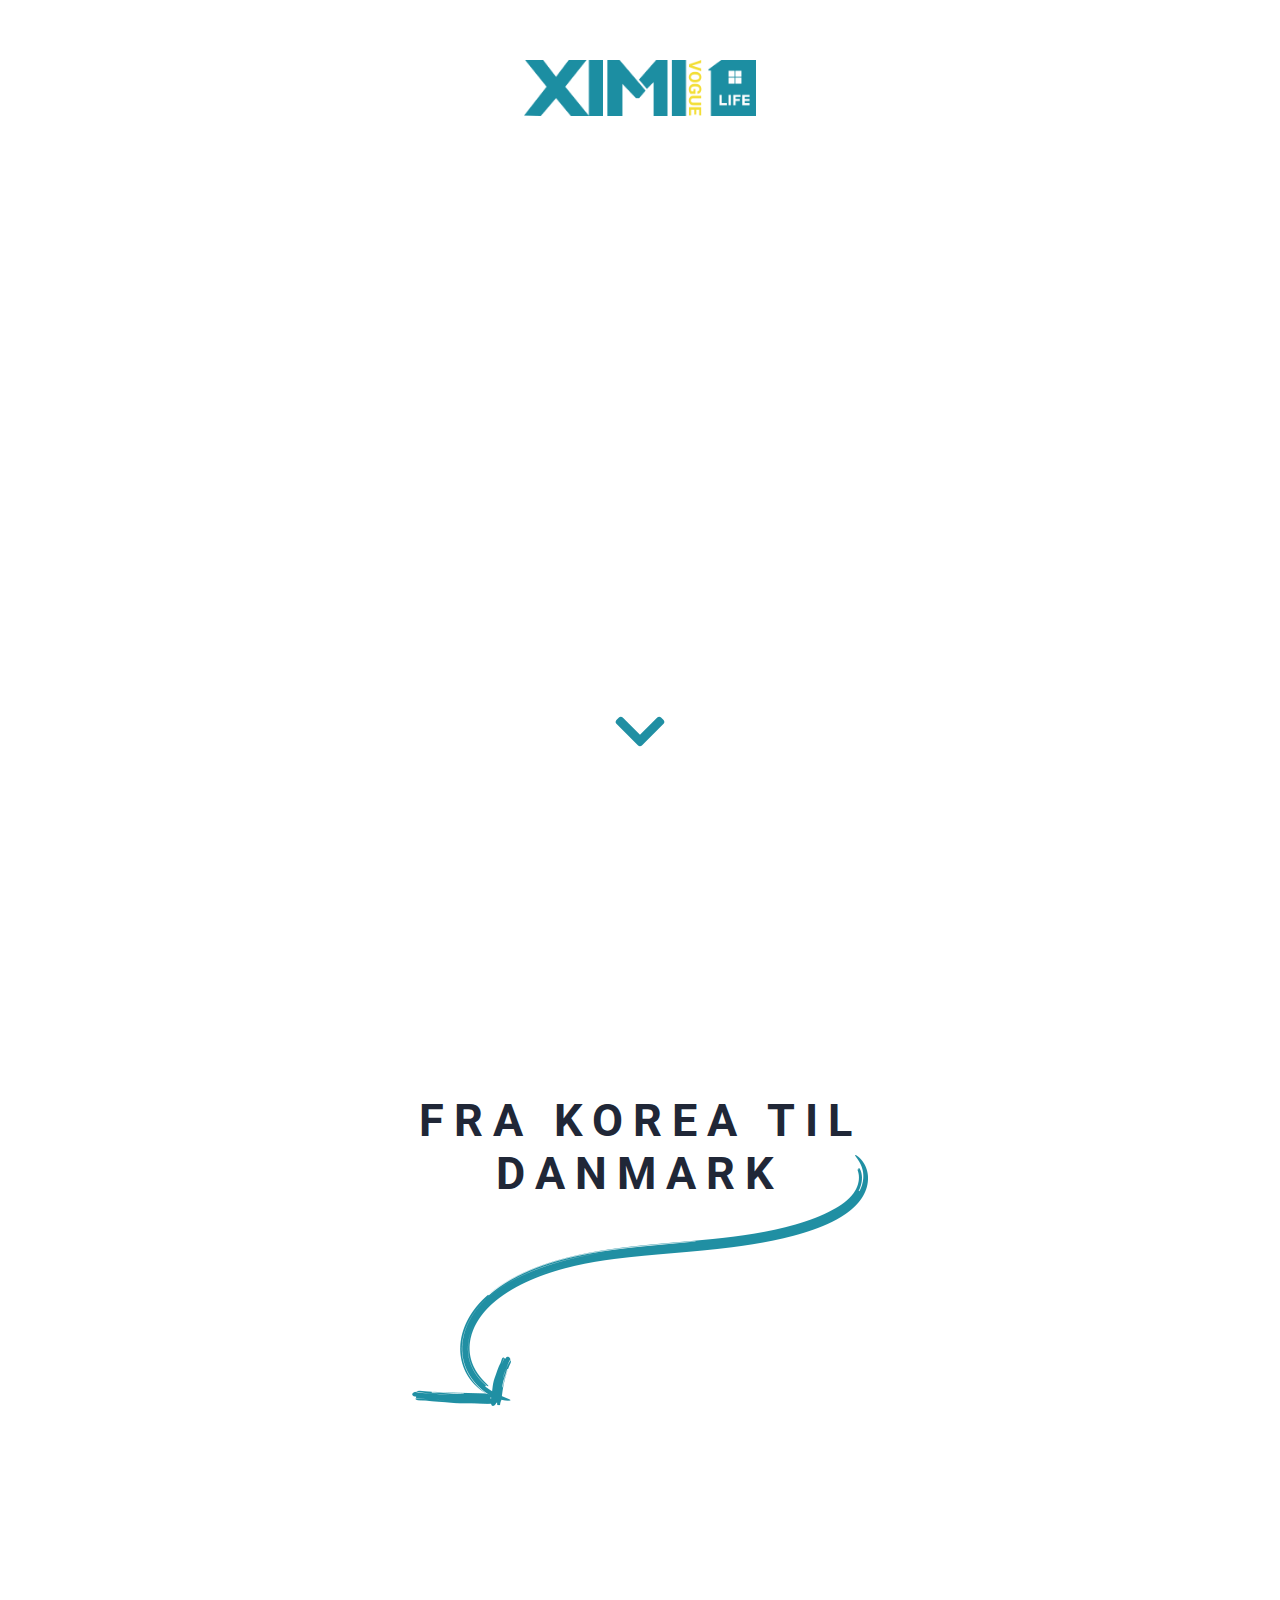
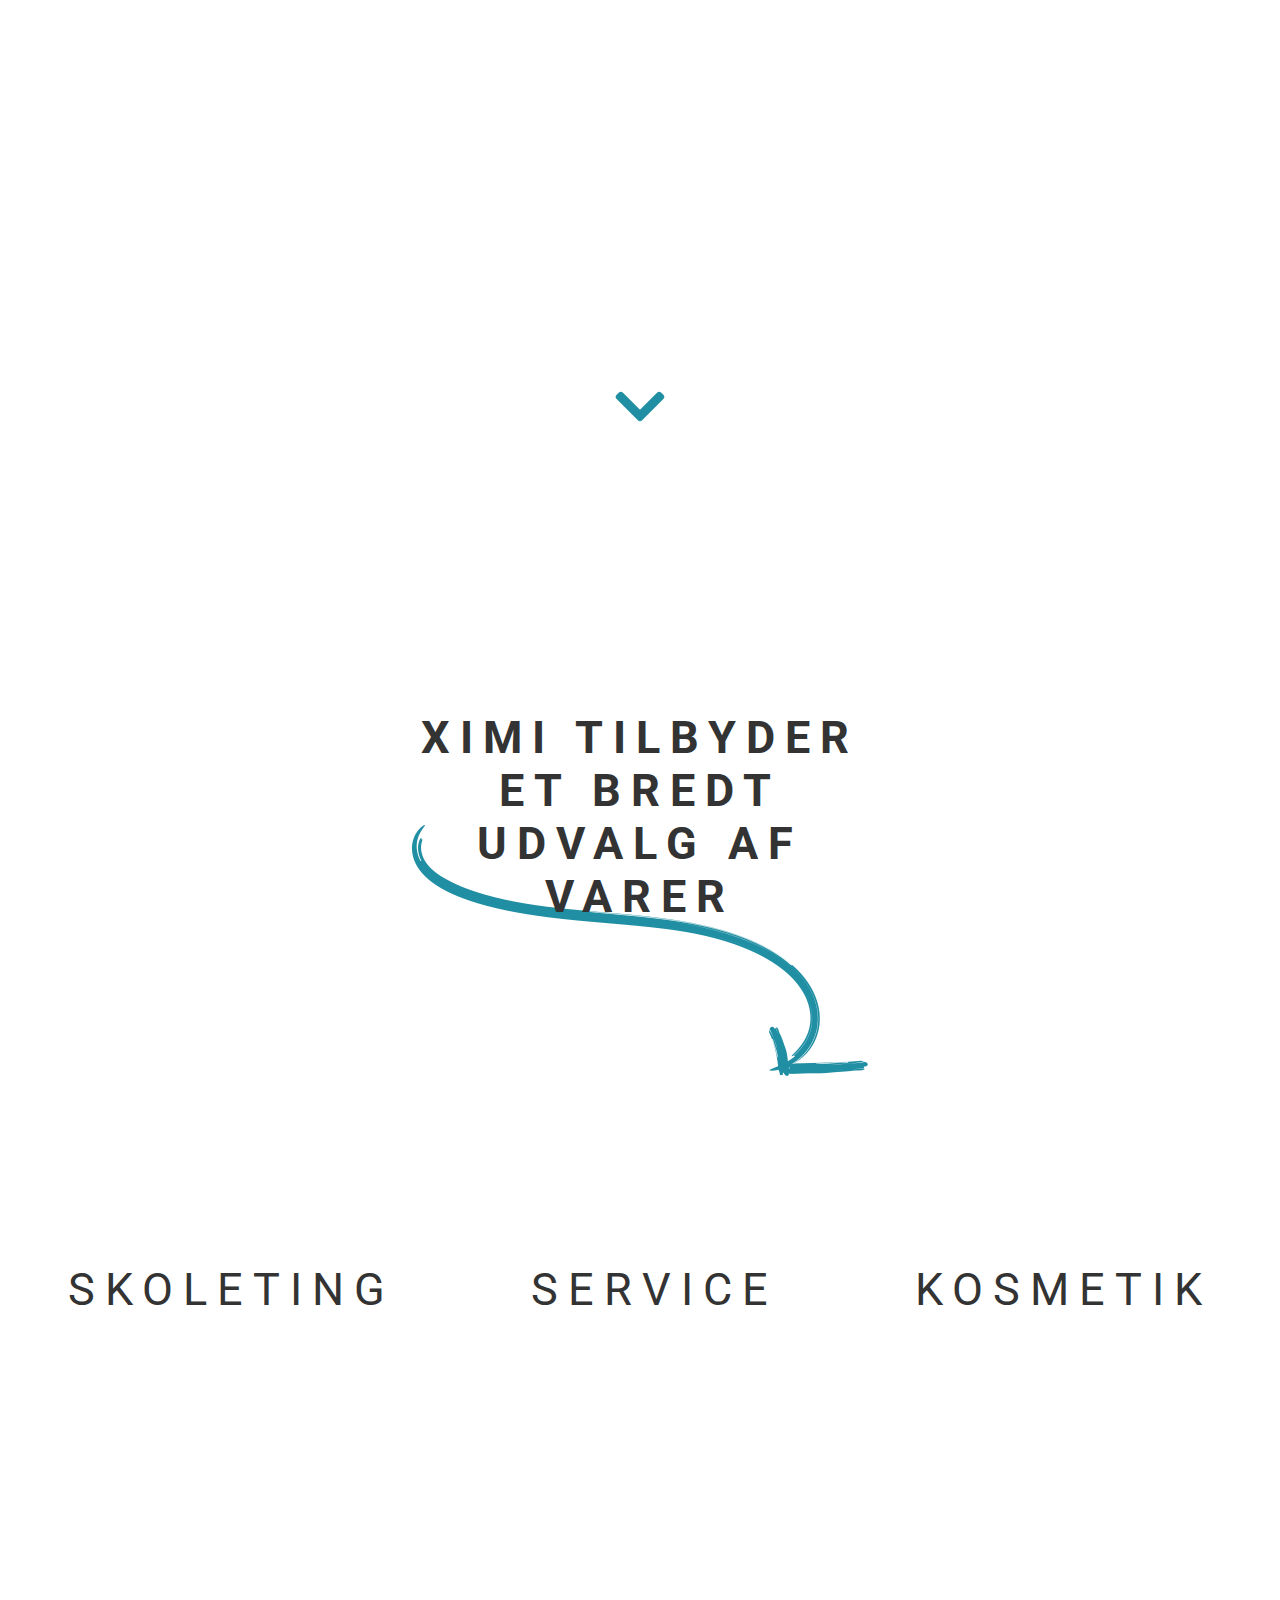
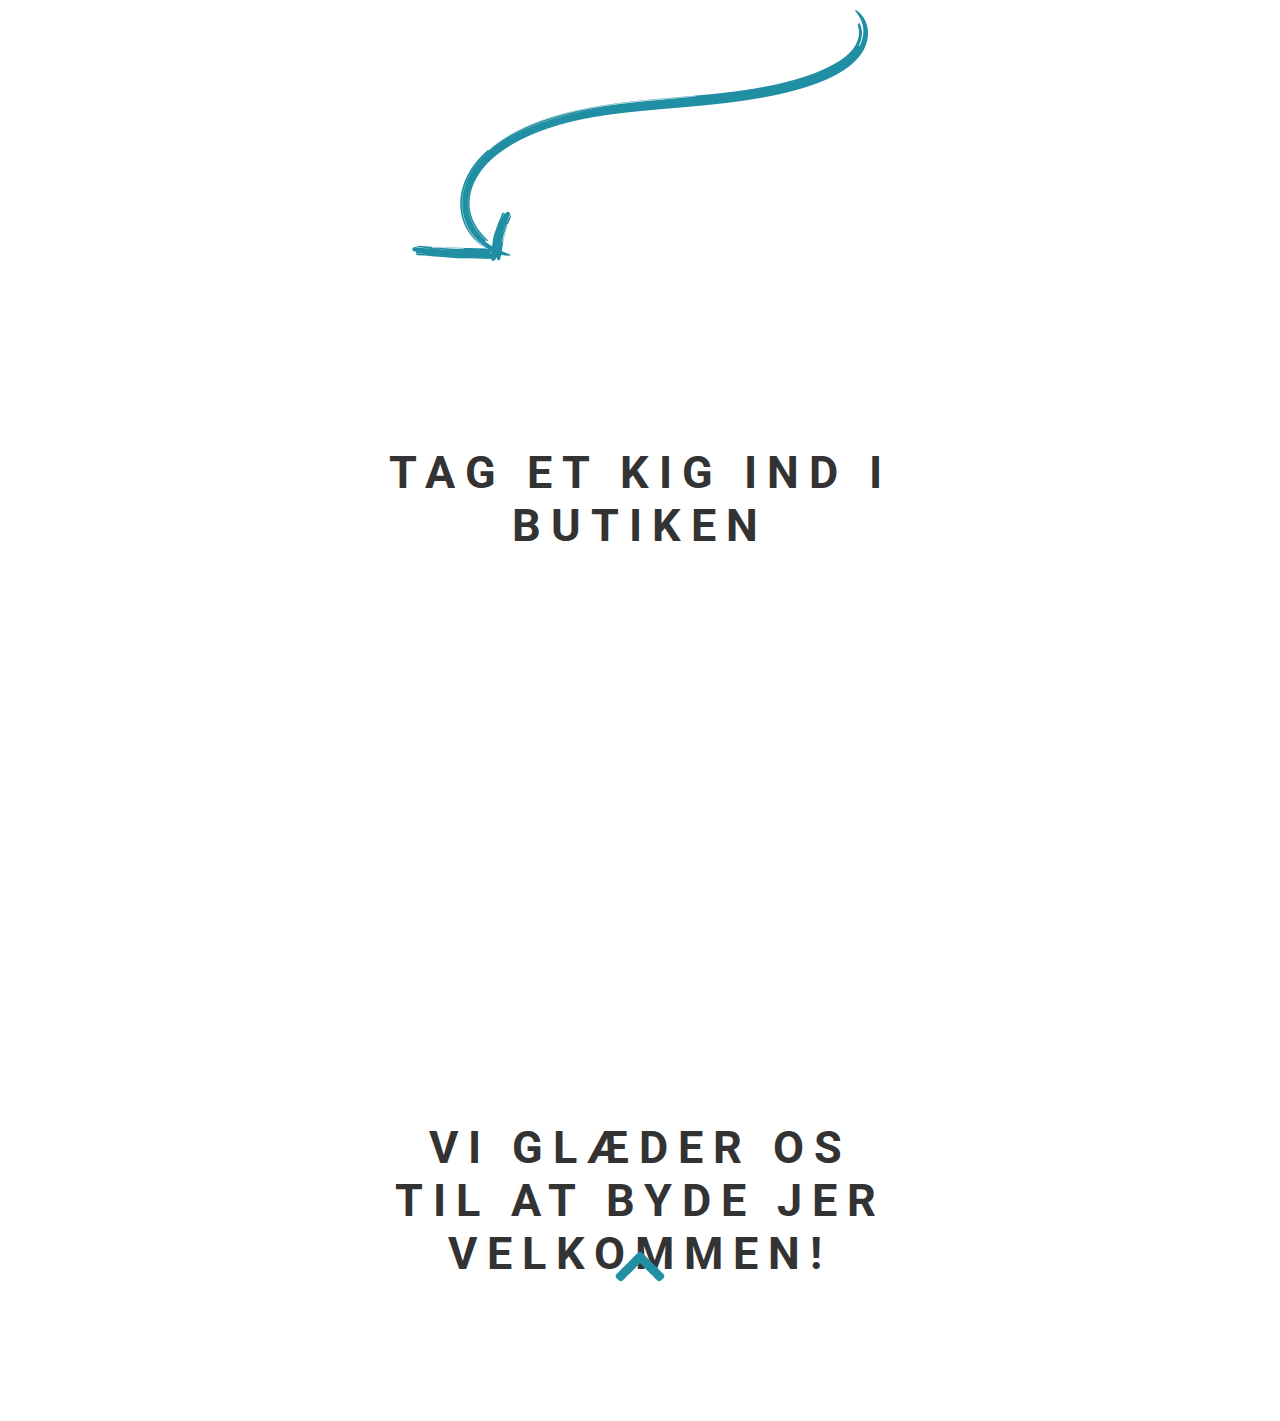
==== commit d8c4d14d: "24-02-version1" ====
--- a/index.html
+++ b/index.html
@@ -76,9 +76,9 @@
             </div>
 
             <div class="flexcontainertekst">
+                <h1 class="overskrift">skoleting</h1>
+                <h1 class="overskrift">service</h1>
                 <h1 class="overskrift">Kosmetik</h1>
-                <h1 class="overskrift">service</h1>
-                <h1 class="overskrift">skoleting</h1>
 
 
             </div>
--- a/css/style.css
+++ b/css/style.css
@@ -72,7 +72,7 @@
 
 
 .container .pa {
-    background-image: url("../img/kurv.png");
+    background-image: url("../img/kurv.jpg");
 }
 
 .pil1{
@@ -117,7 +117,7 @@
 }
 
 .container .ist {
-    background-image: url("../img/kort2.png");
+    background-image: url("../img/kort2.jpg");
     padding: left: 5%;
 }
 
@@ -127,7 +127,7 @@
 
 .container .parallax {
     width: 100%;
-    padding: 26.5em 0;
+    padding: 30.5em 0;
     position: relative;
     background-repeat: no-repeat;
     background-size: cover;
@@ -152,7 +152,7 @@
 
 .video {
     width: 100%;
-    margin-top: -16.5%;
+    margin-top: -13.5%;
     margin-bottom: -5%;
 }
 
